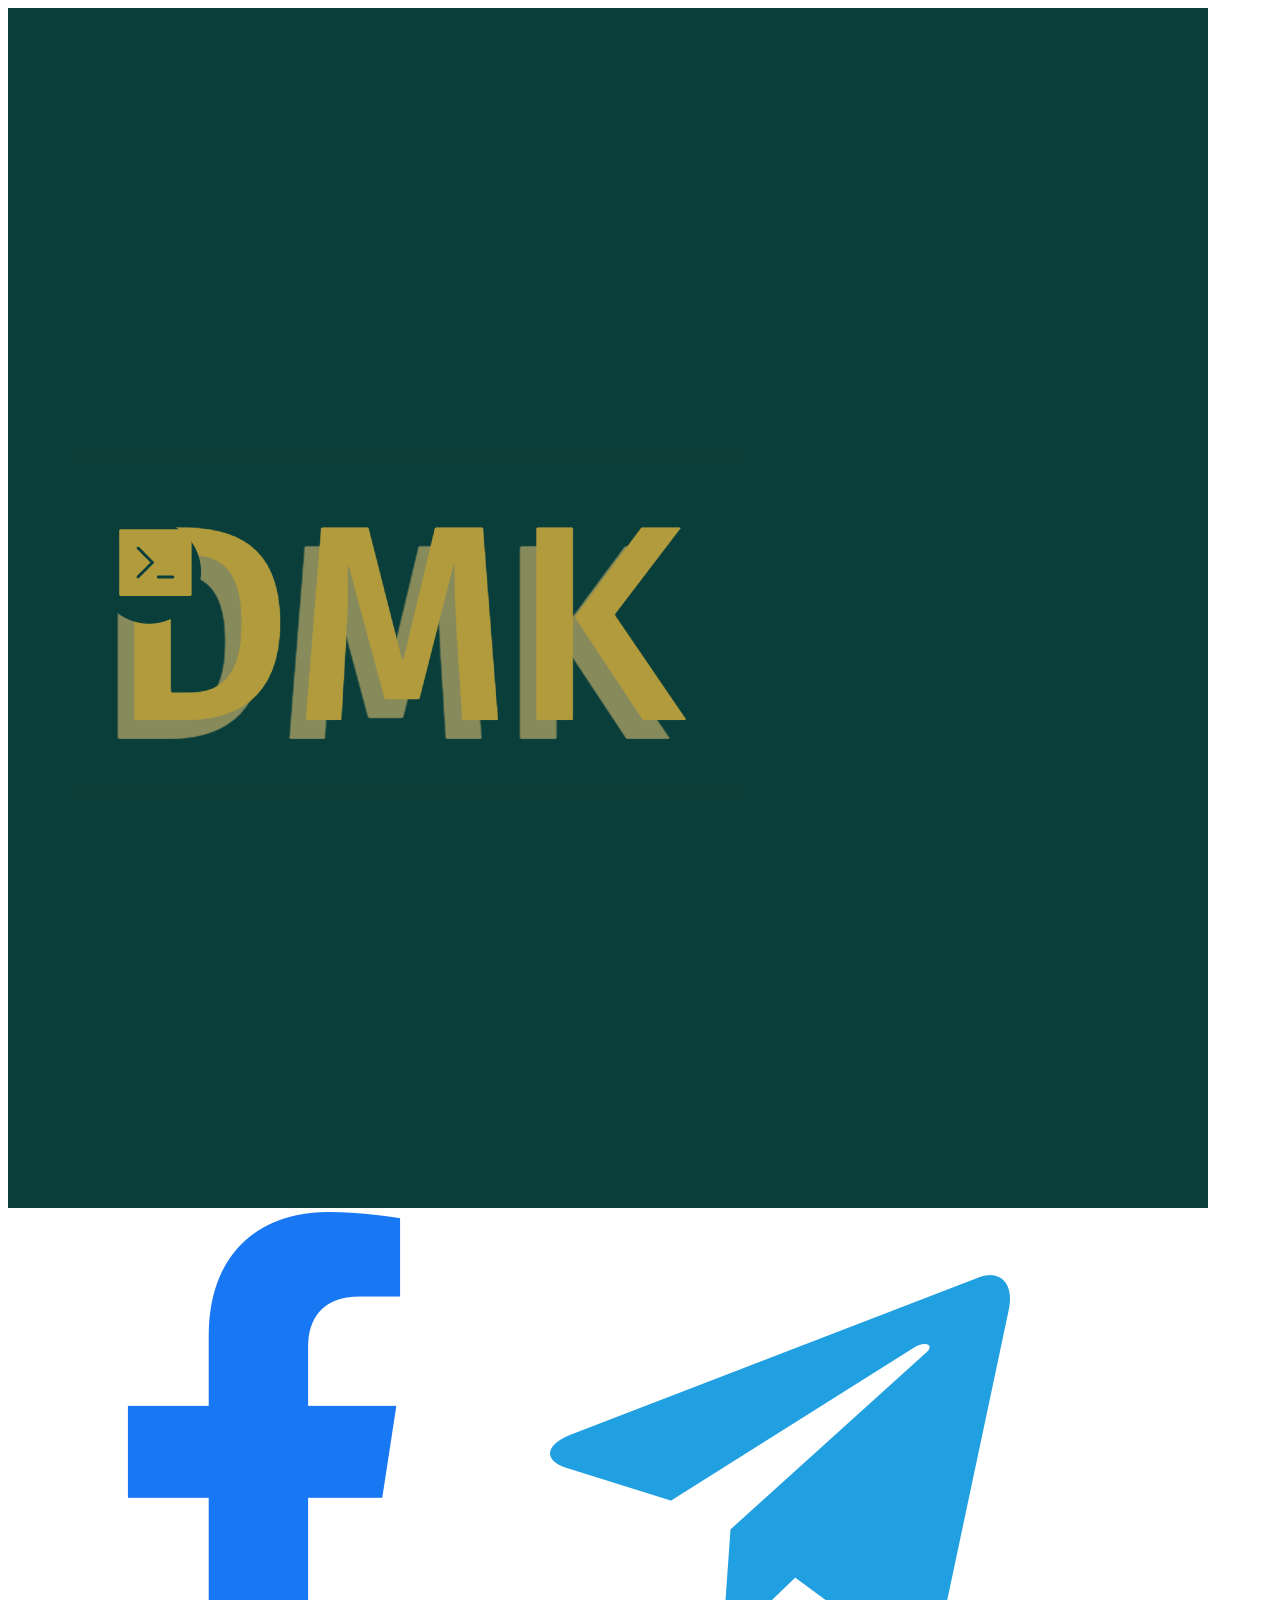
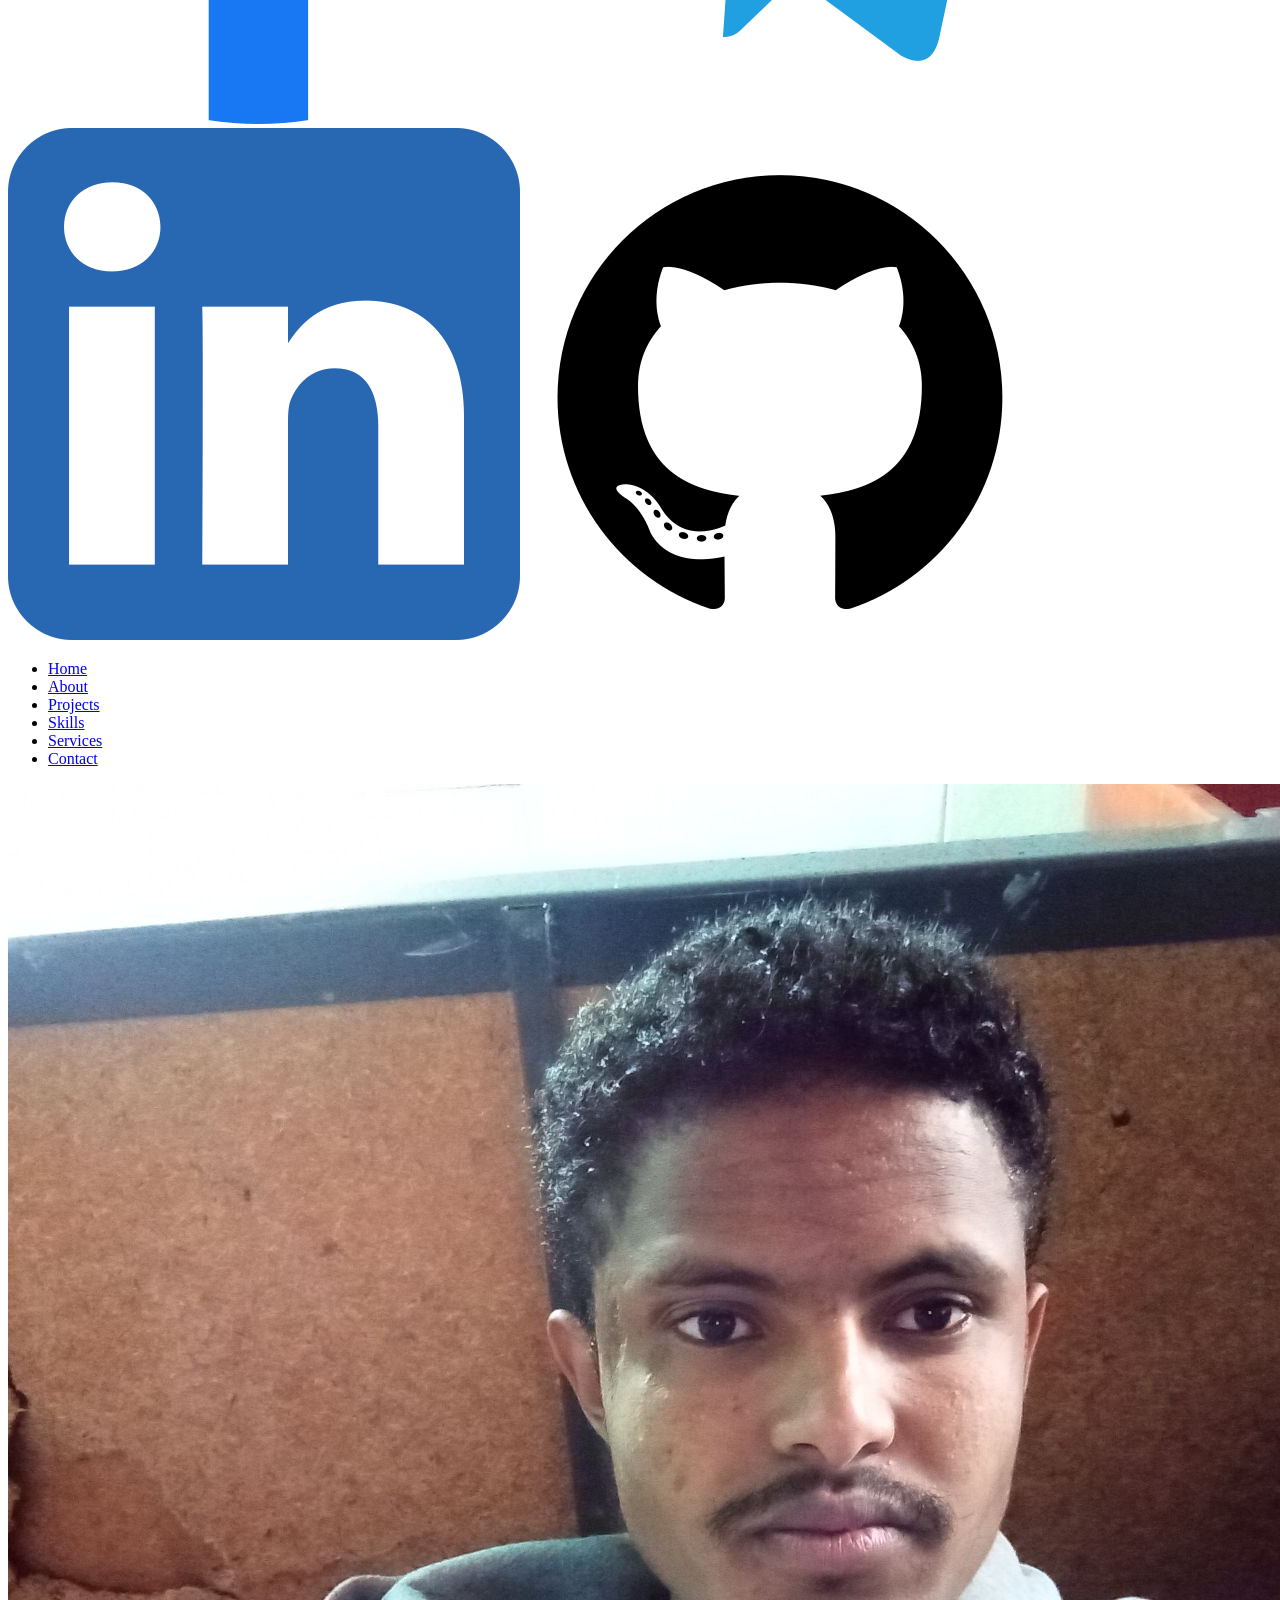
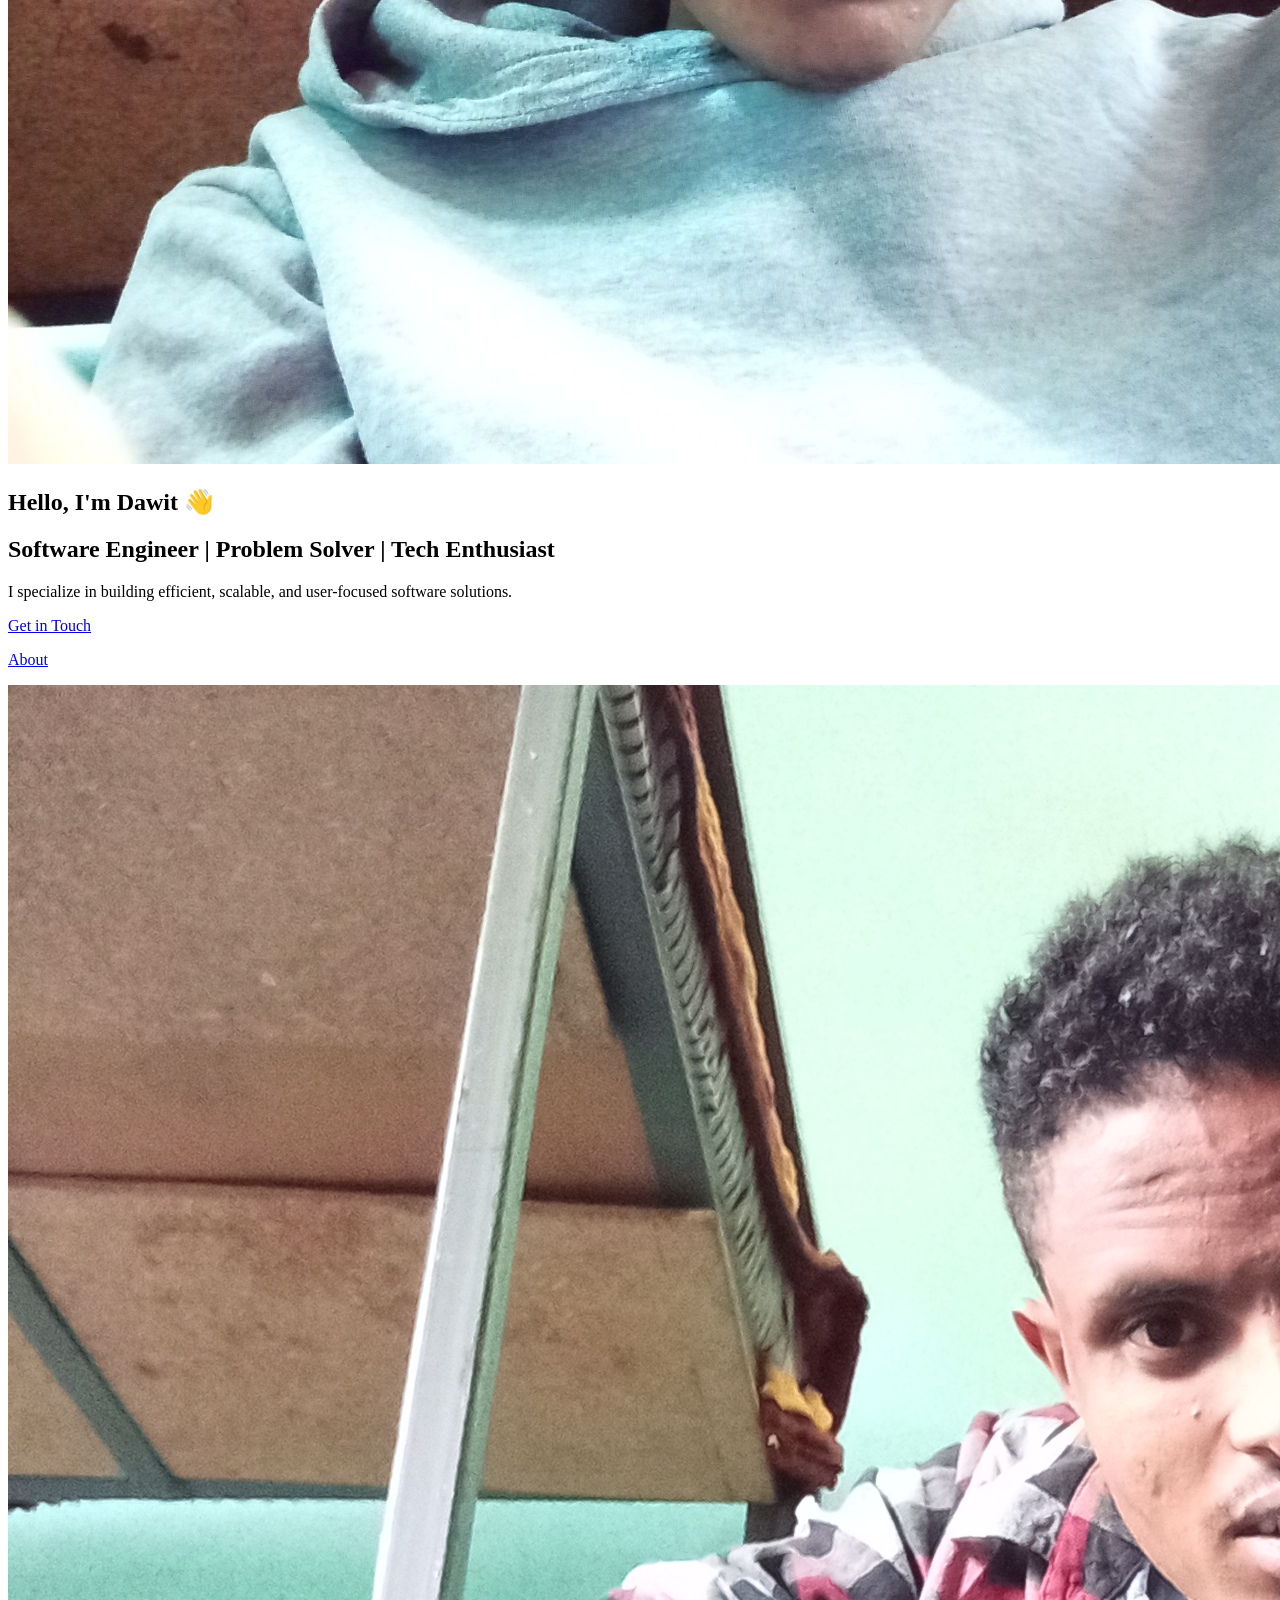
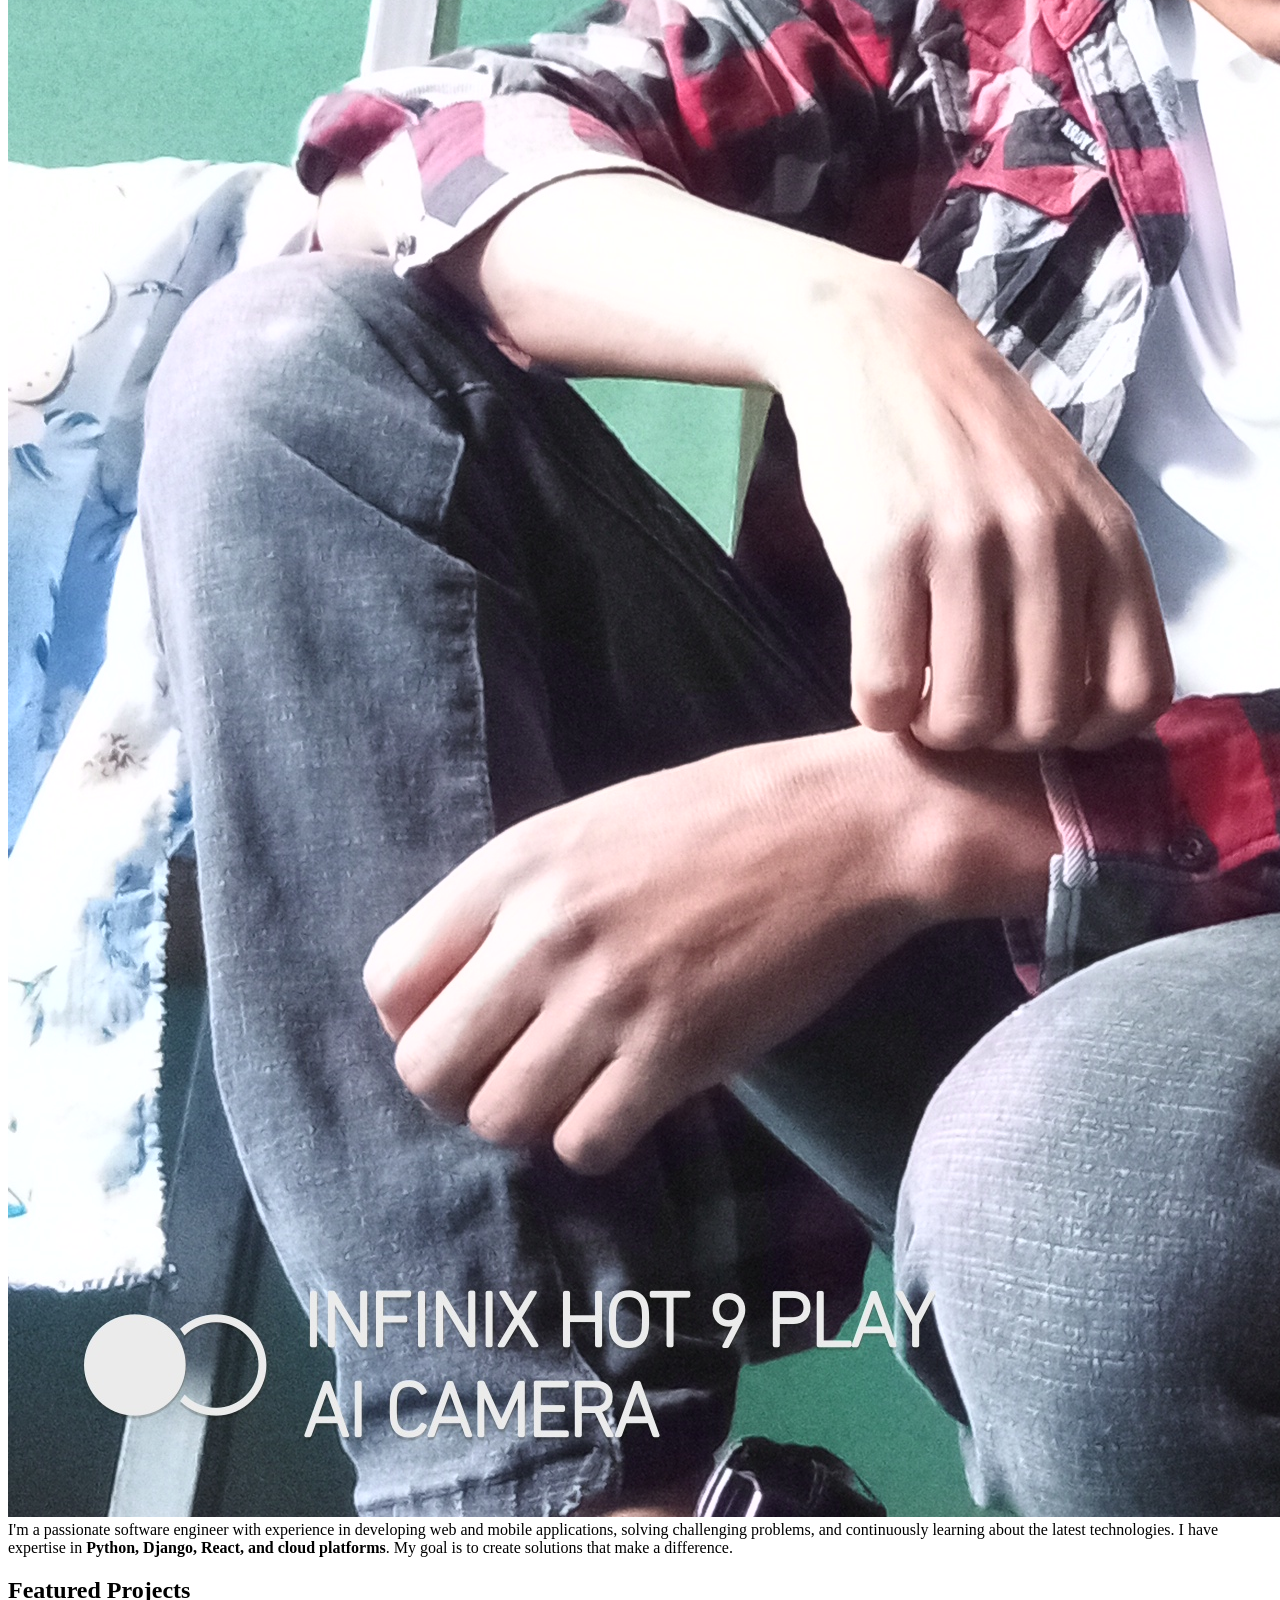
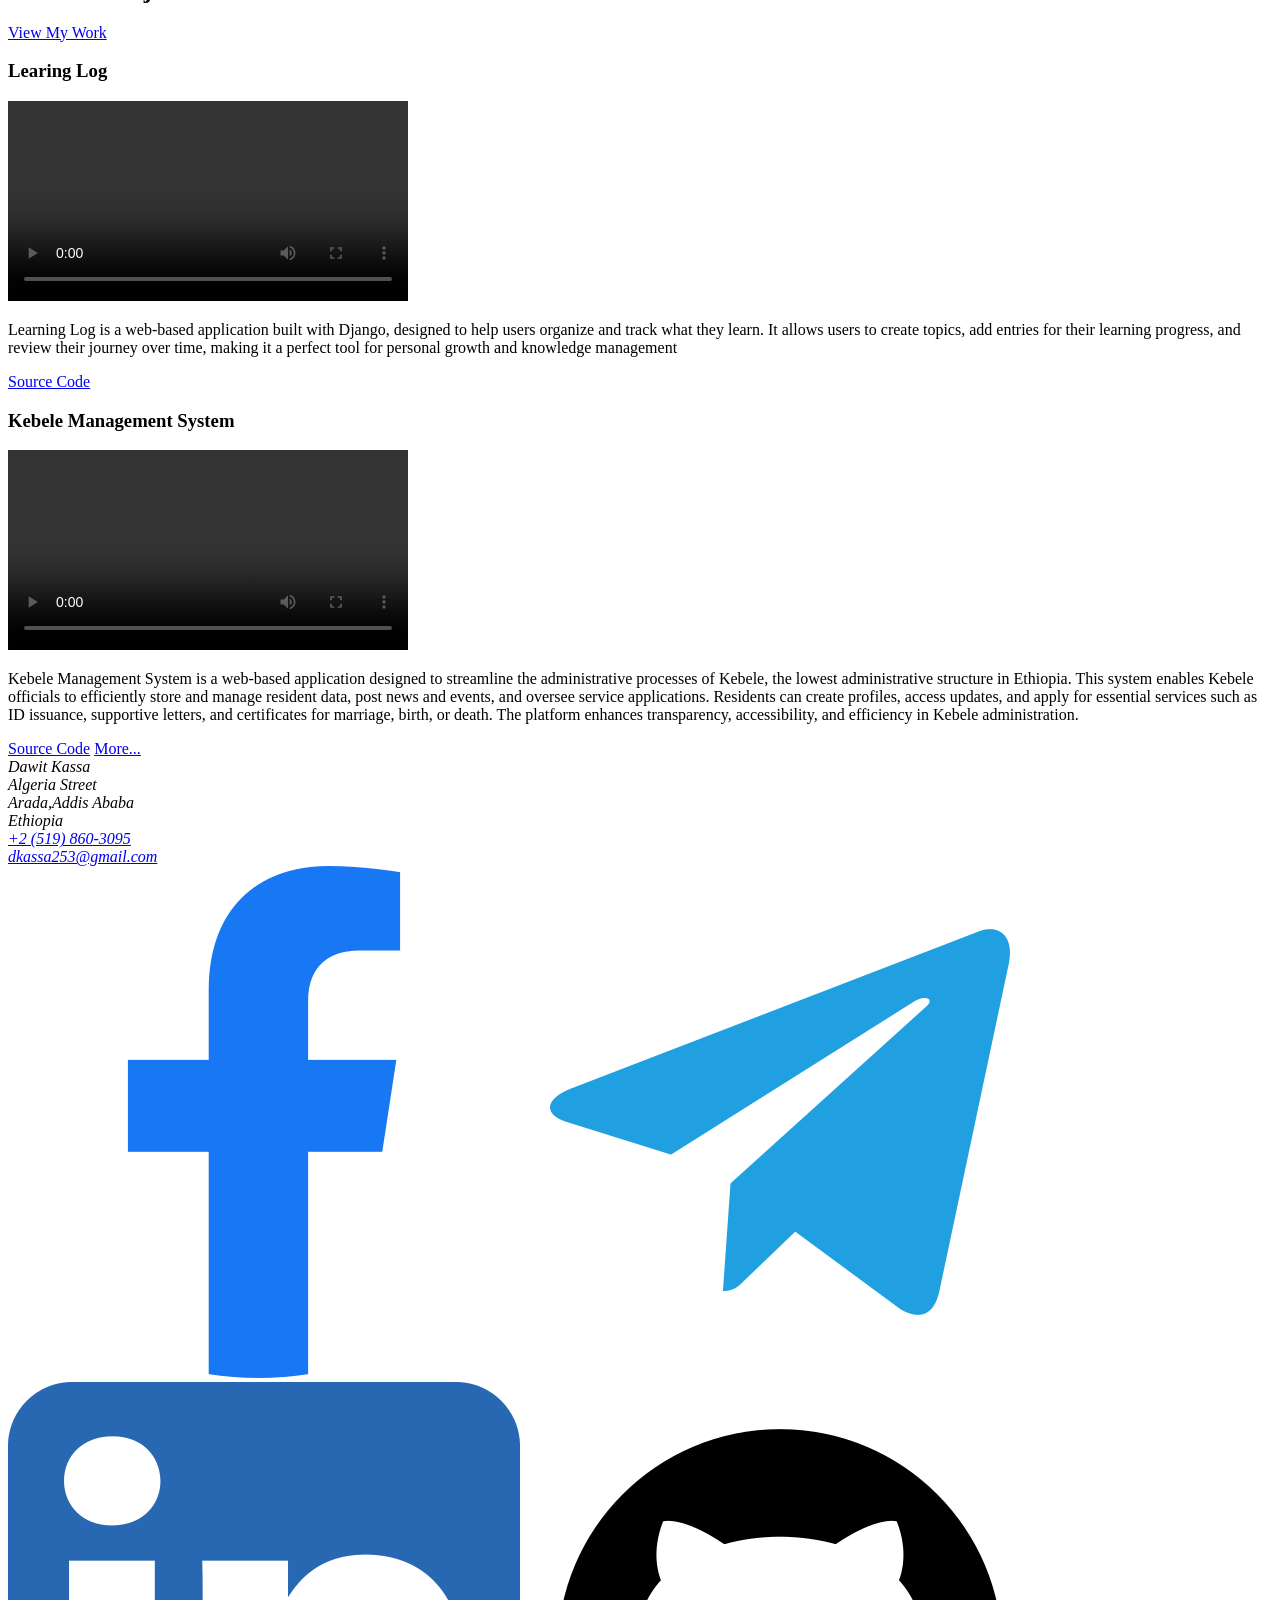
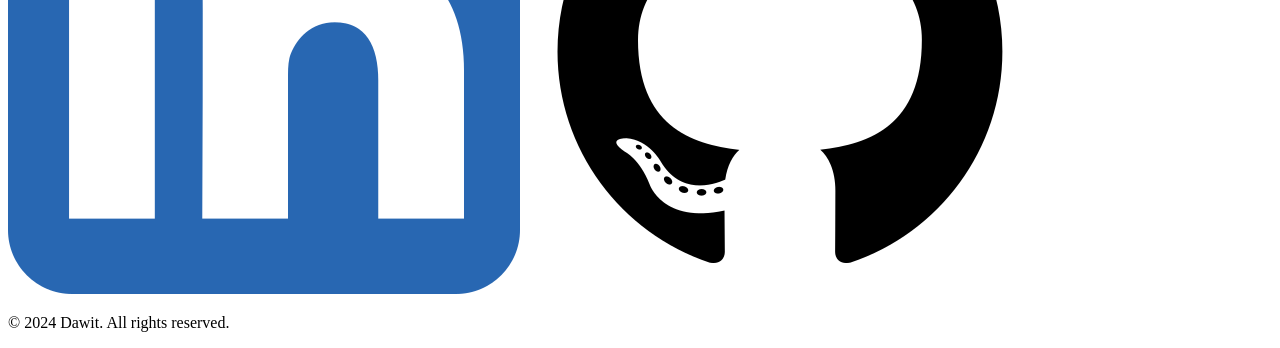
==== index.html @ a666d79c "updated final commit" ====
<!DOCTYPE html>
<html lang="en">
<head>
    <meta charset="UTF-8">
    <meta name="viewport" content="width=device-width, initial-scale=1.0">
    <title>Dawit's Personal Profile </title>
    <link rel="stylesheet" href="/UGR-3391-13-portfolio-profile-html-css-js/css/home.css">
    
</head>
<body>
    <div><img src="images/logo.png" alt="logo"></div>
    <div>
        <a href="https://www.facebook.com/dawit.mekonnenkassa?mibextid=ZbWKwL" target="_blank">
            <img src="images/facebook.png" alt="Facebook account"></i></a>
        <a href="https://www.telegram.com/t.me/Dawit_Kassa" target="_blank">
            <img src="images/telegram.png" alt="Telegram account" ></a>
        <a href="https://www.linkedin.com/in/dawit-kassa-5a2507244?">
            <img src="images/linkedin.png" alt="linkedin account" ></a>
        <a href="https://www.github.com/deve1070" target="_blank">
            <img src="images/github.png" alt="visit github account"></a>
    </div>
    <header>
        <nav>
            <ul>
                <li><a href="index.html">Home</a></li>
                <li><a href="/UGR-3391-13-portfolio-profile-html-css-js/project/about.html">About</a></li>
                <li><a href="/UGR-3391-13-portfolio-profile-html-css-js/project/projects.html">Projects</a></li>
                <li><a href="/UGR-3391-13-portfolio-profile-html-css-js//project/skill.html">Skills</a></li>
                <li><a href="/UGR-3391-13-portfolio-profile-html-css-js/project/services.html">Services</a></li>
                <li><a href="/UGR-3391-13-portfolio-profile-html-css-js/project/contact.html">Contact</a></li>
            </ul>
        </nav>
    </header>
    <section>
        <img src="images/image1.jpg" alt="Personal photo">
        <p>
        <h1>Hello, I'm Dawit 👋</h1>
        <h2>Software Engineer | Problem Solver | Tech Enthusiast</h2>
        <p>I specialize in building efficient, scalable, and user-focused software solutions.</p>
            <a href="contact.html">Get in Touch</a>
        </p>
    </section>
    <a href="about.html">About</a>
    <section>
        <p>
            <img src="images/image2.jpg" alt="image" size>
            I'm a passionate software engineer with experience in developing web and mobile applications, 
            solving challenging problems, and continuously learning about the latest technologies. 
            I have expertise in <strong>Python, Django, React, and cloud platforms</strong>. My goal is to create 
            solutions that make a difference.
        </p>

    </section>
    <section>
        <h2>Featured Projects</h2>
        <a href="projects.html">View My Work</a>
        <div class="project">
            <h3>Learing Log</h3>
            <video controls width="400">
                <source src="images/demo2.mp4" type="video/mp4">
                your browser does not support the video tag.
            </video>
            <p>Learning Log is a web-based application built with Django, designed to help users organize
                 and track what they learn. It allows users to create topics, add entries for their 
                 learning progress, and review their journey over time, making it a perfect tool 
                 for personal growth and knowledge management
            </p>
             <a href="https://github.com/deve1070/learning_log" class="btn">Source Code</a>
        </div>
        <div class="project">
            <h3>Kebele Management System</h3>
            <video controls width="400">
                <source src="images/demo1.mp4" type="video/mp4">
            </video>
            <p>Kebele Management System is a web-based application designed to streamline the 
                administrative processes of Kebele, the lowest administrative structure in Ethiopia.
                 This system enables Kebele officials to efficiently store and manage resident data, 
                 post news and events, and oversee service applications. Residents can create profiles, 
                 access updates, and apply for essential services such as ID issuance, supportive letters,
                  and certificates for marriage, birth, or death. The platform enhances transparency, 
                  accessibility, and efficiency in Kebele administration.
                </p>
            <a href="https://github.com/deve1070/kebele_management_system" class="btn">Source Code</a>
            <a href="projects.html">More...</a>
        </div>
    </section>
</body>
<footer> 
    <address>
        Dawit Kassa<br>
        Algeria Street<br>
        Arada,Addis Ababa<br>
        Ethiopia<br>
        <a href="tel:+251986043095">+2 (519) 860-3095</a><br>
        <a href="mailto:dkassa253@gmail.com">dkassa253@gmail.com </a>
    </address>
    <div>
        <a href="https://www.facebook.com/dawit.mekonnenkassa?mibextid=ZbWKwL" target="_blank">
        <img src="images/facebook.png" alt="Facebook account" ></i></a>
        <a href="https://www.telegram.com/t.me/Dawit_Kassa" target="_blank">
        <img src="images/telegram.png" alt="Telegram account" ></a>
        <a href="https://www.linkedin.com/in/dawit-kassa-5a2507244?">
        <img src="images/linkedin.png" alt="linkedin account" ></a>
        <a href="https://www.github.com/deve1070" target="_blank">
        <img src="images/github.png" alt="visit github account"></a>
    </div>
    <p>&copy; 2024 Dawit. All rights reserved.</p>
</footer>
<script src="/UGR-3391-13-portfolio-profile-html-css-js/js/home.js"></script>
</html>
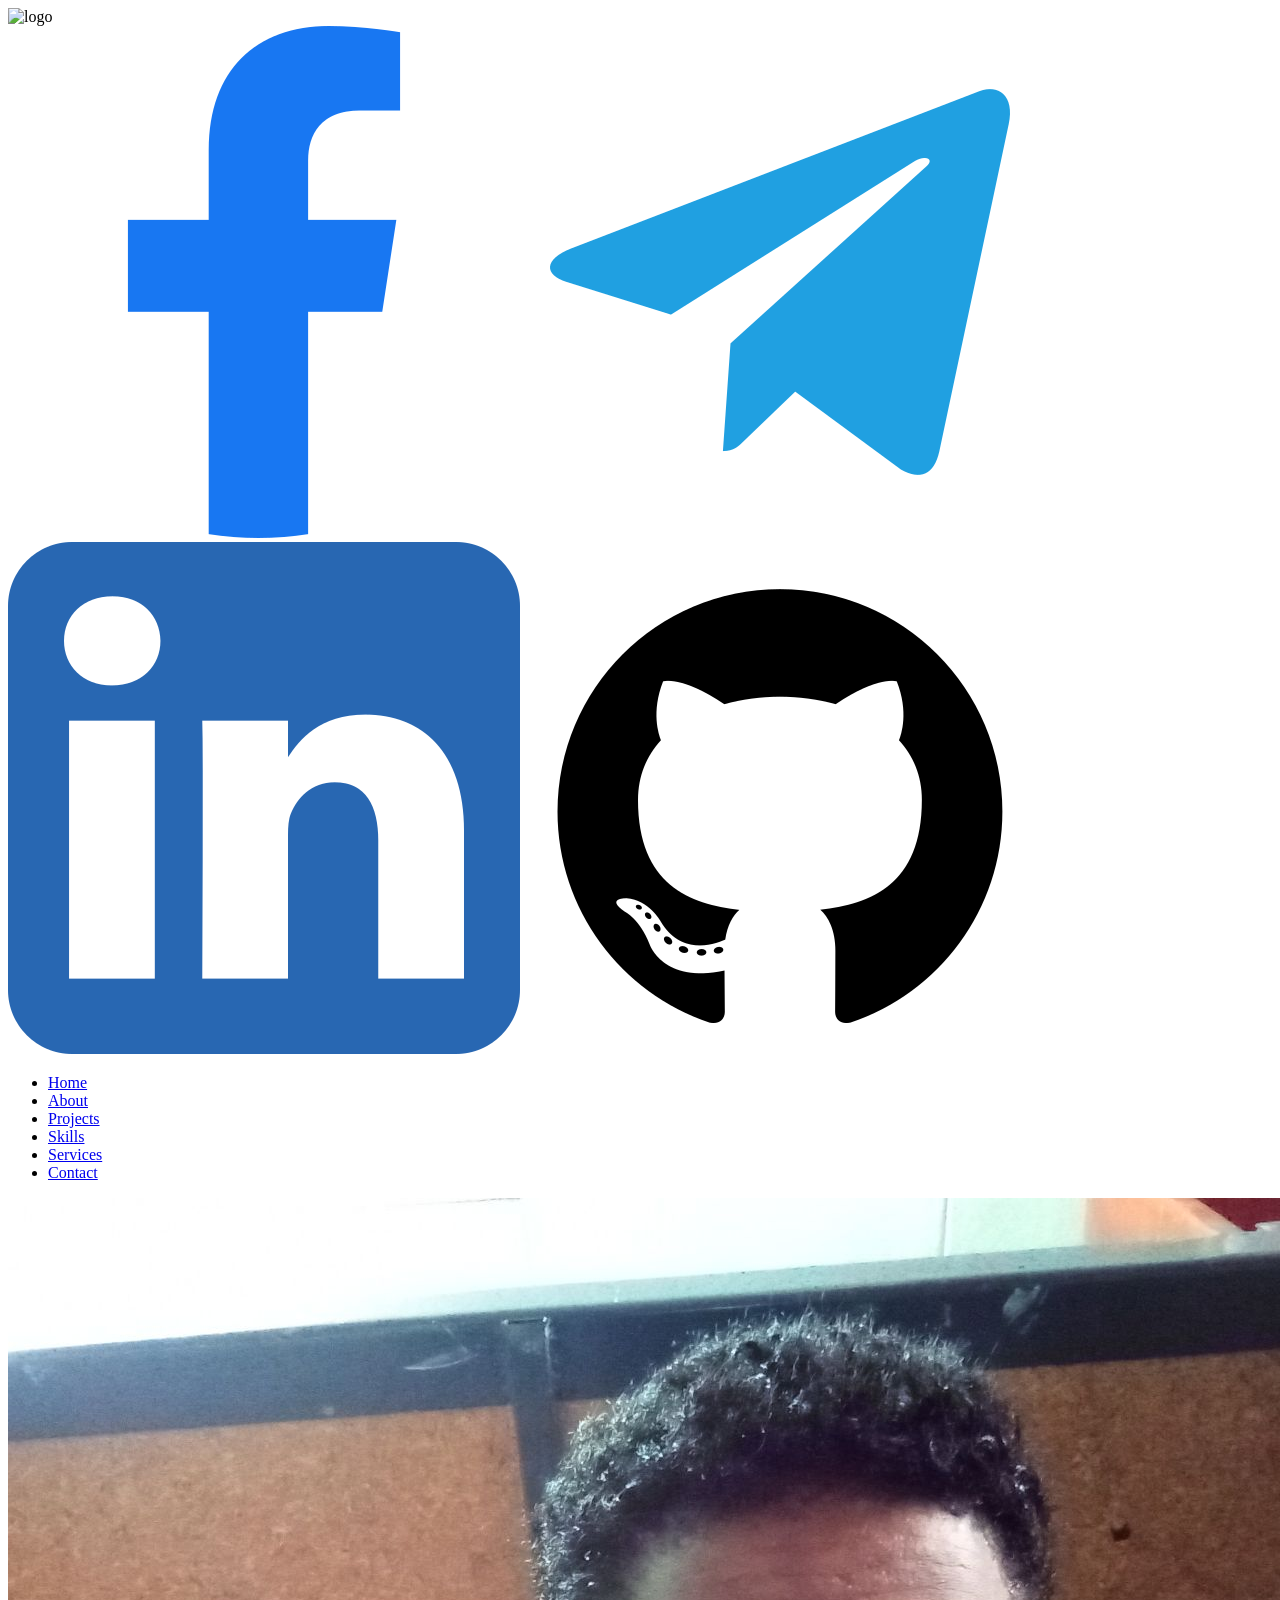
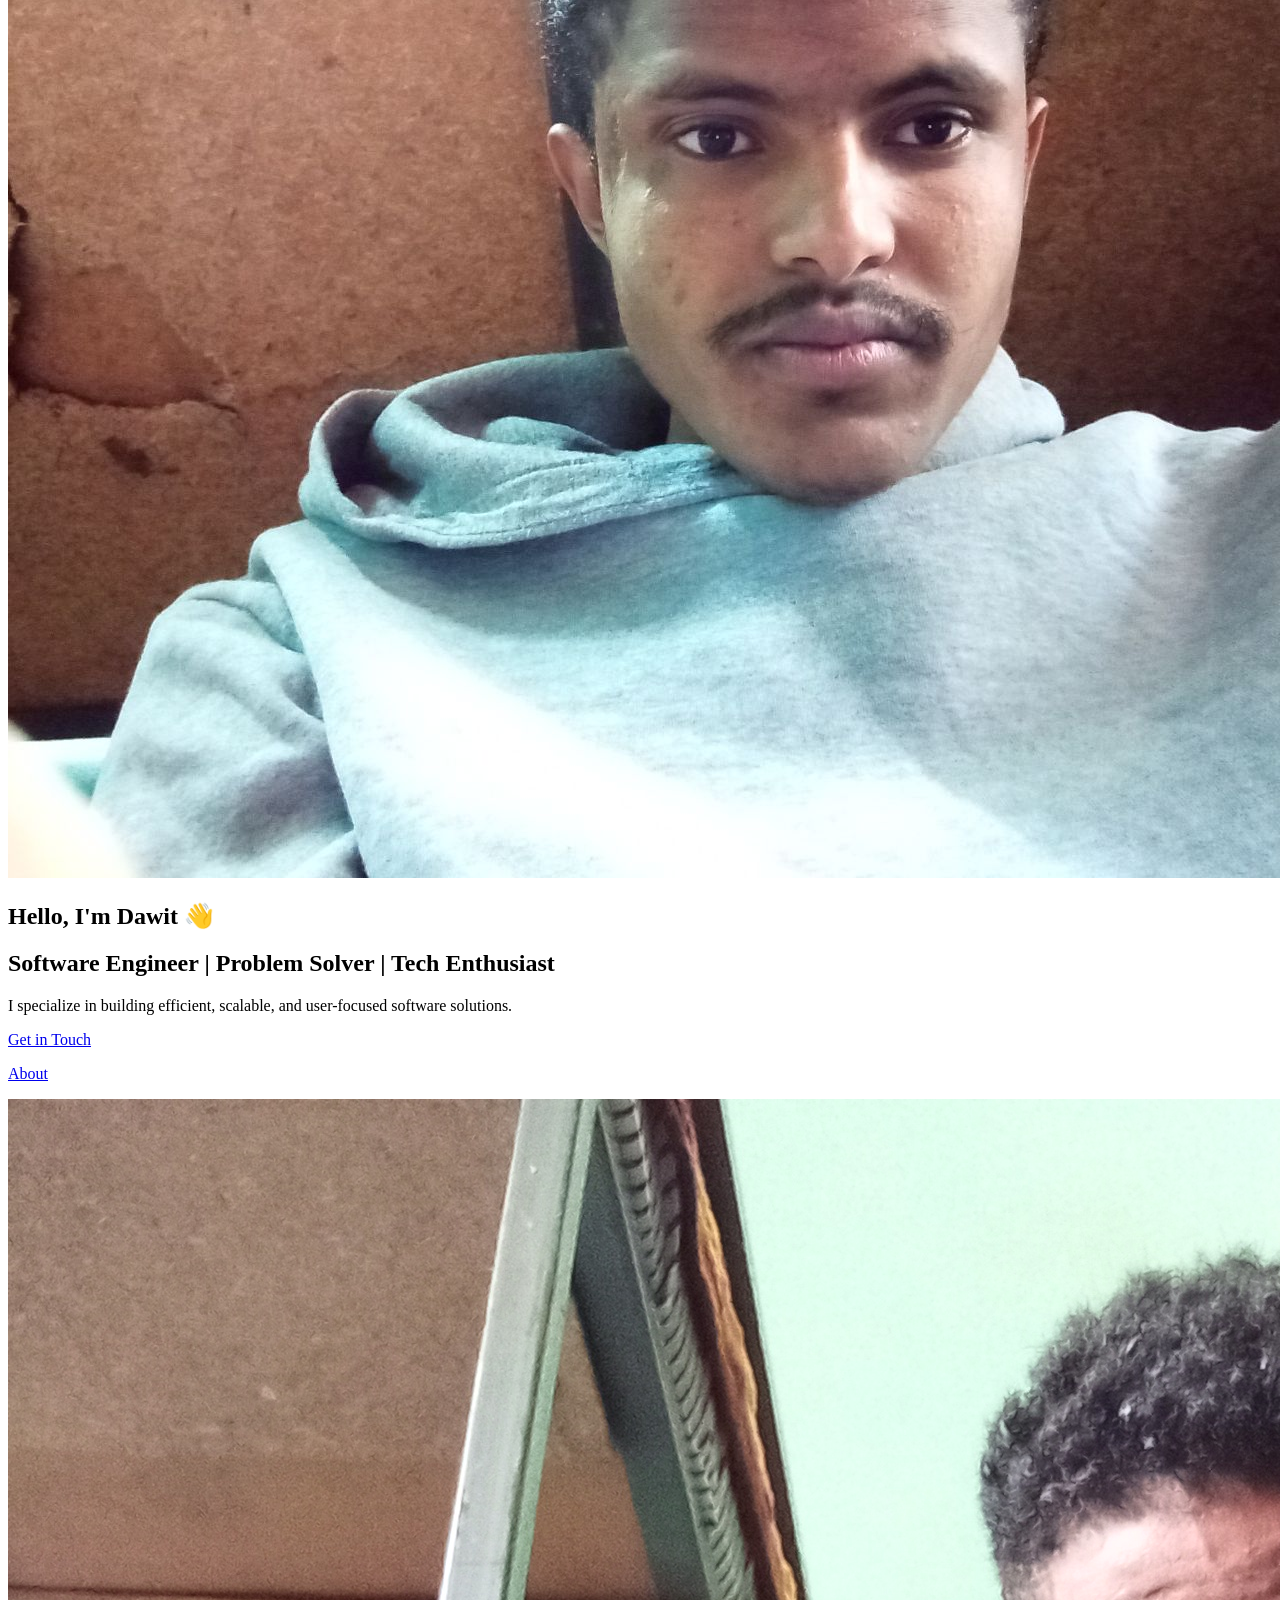
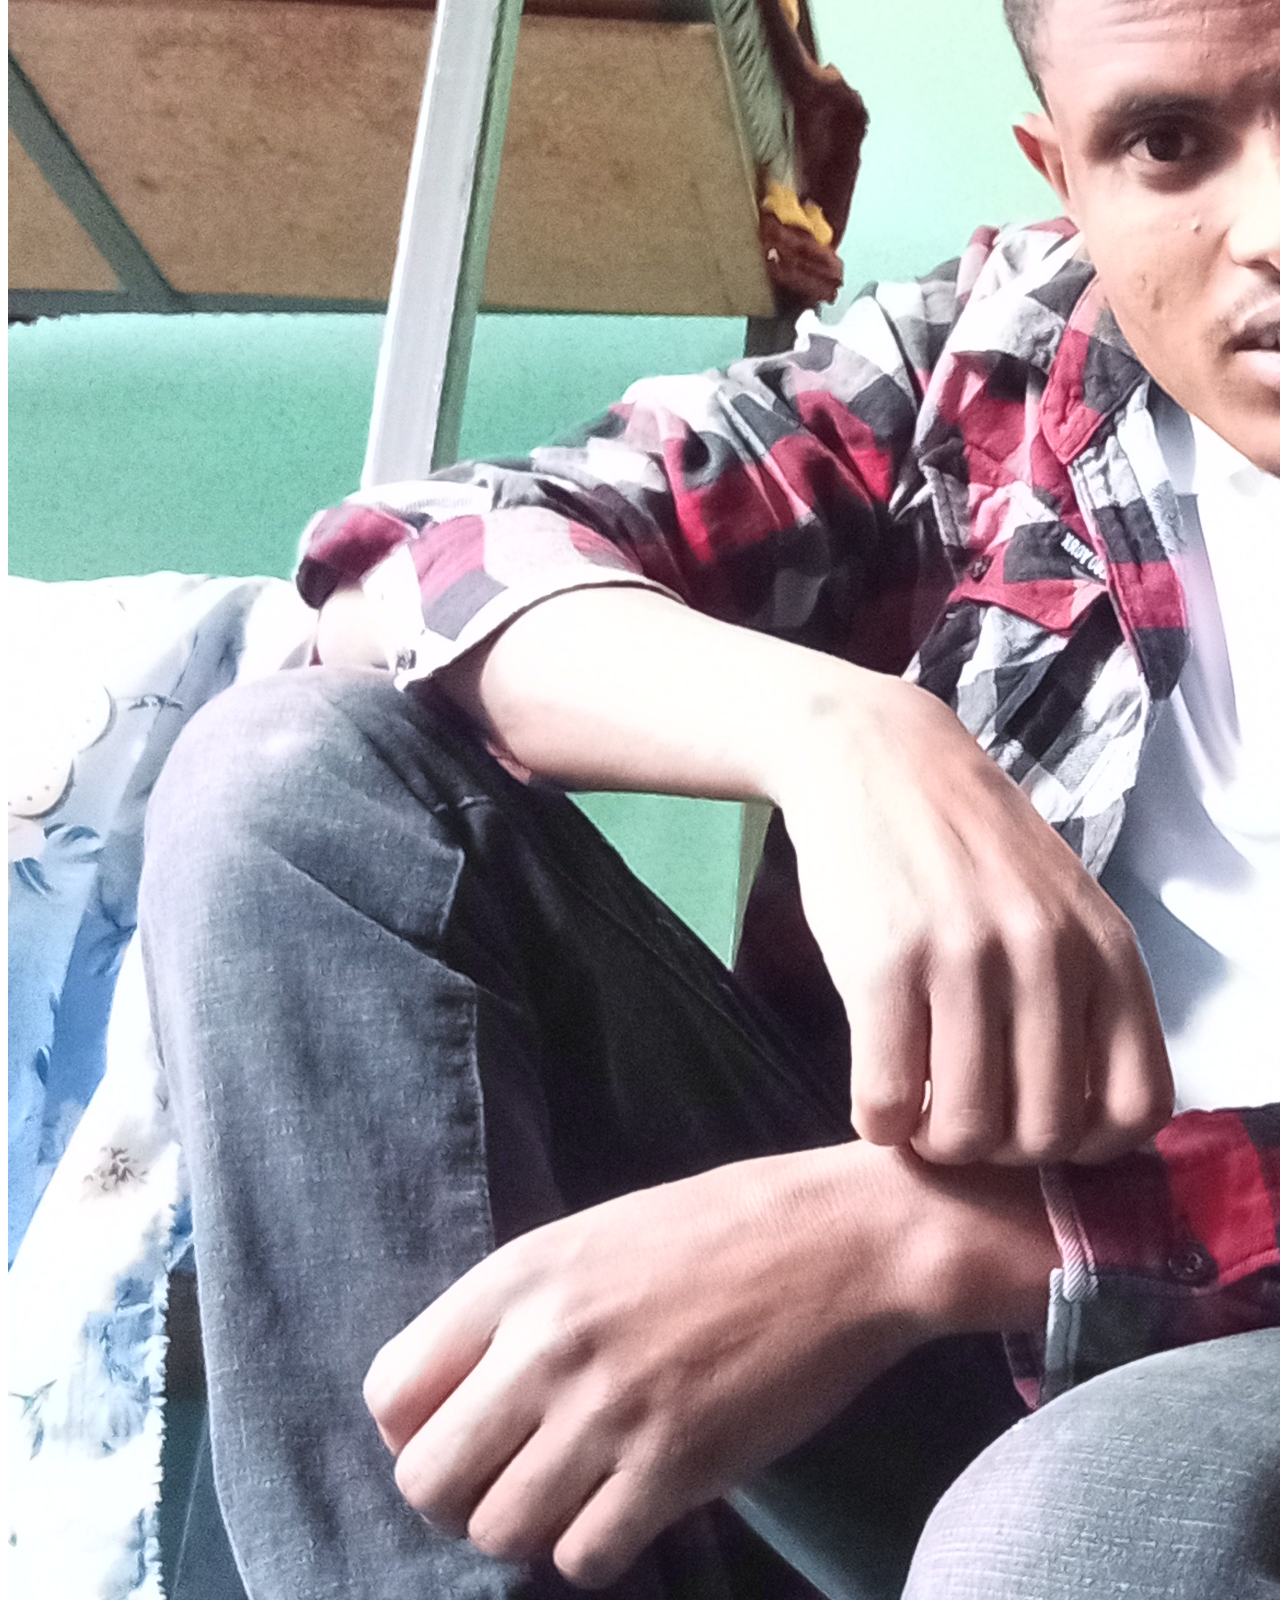
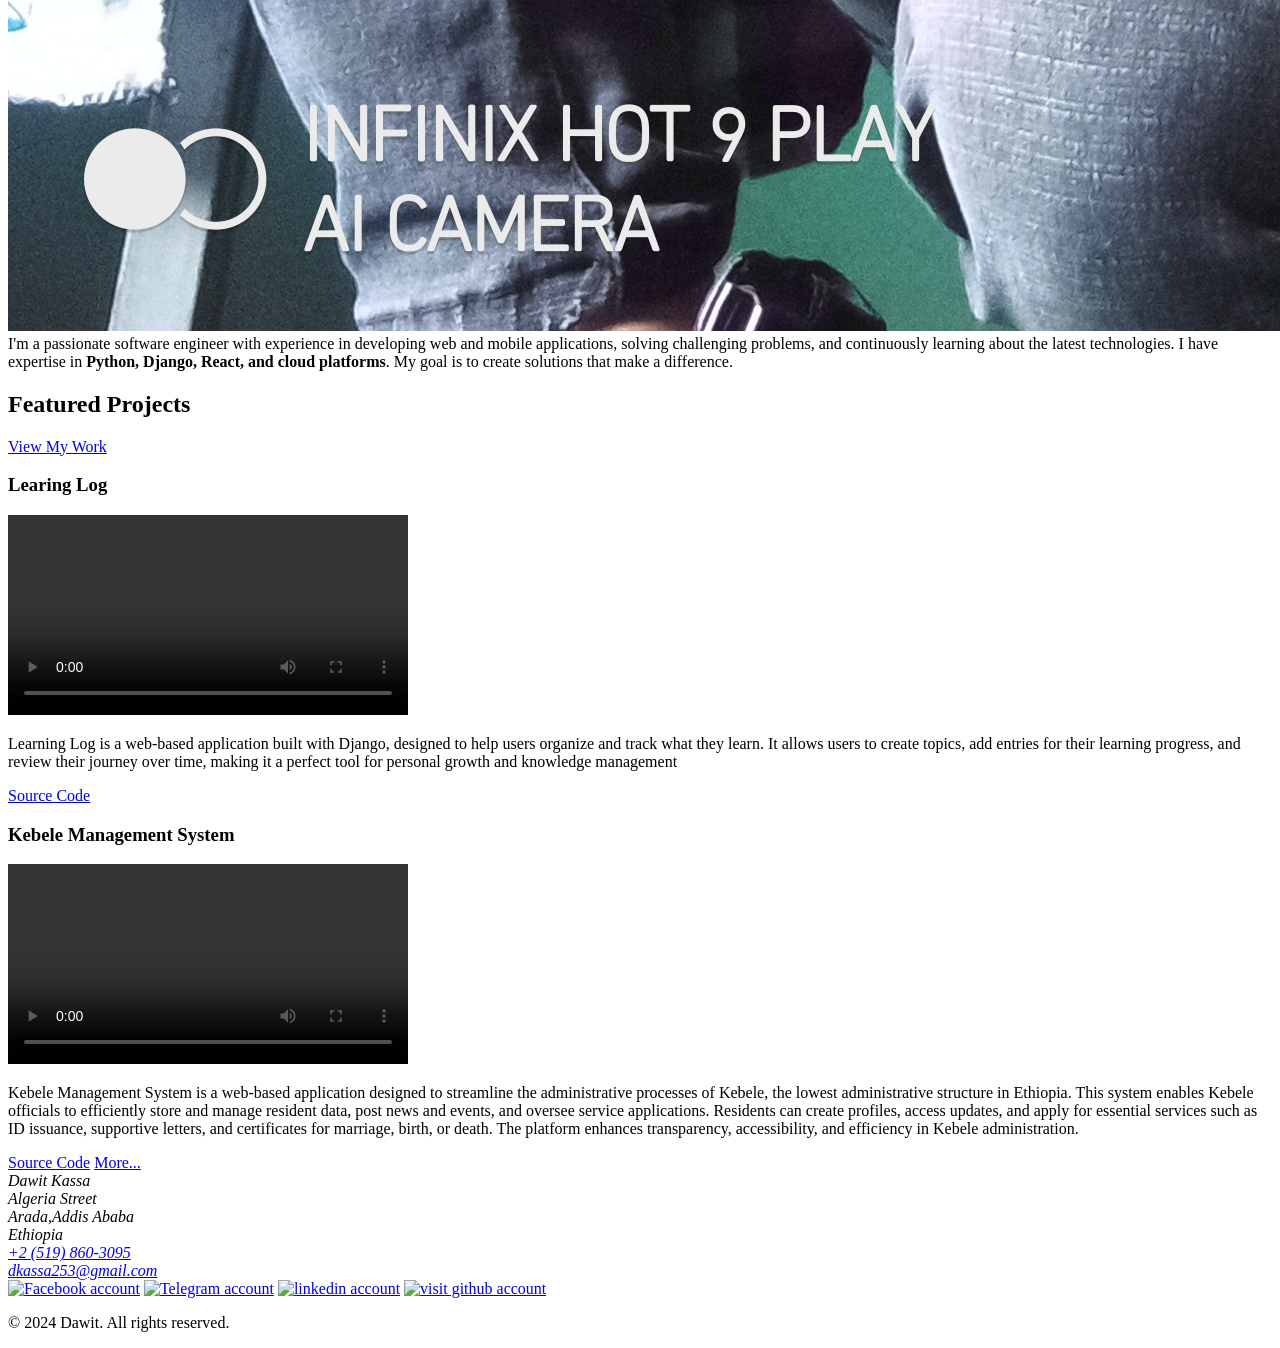
==== commit 5aa1106d: "add the css and js for the home page" ====
--- a/index.html
+++ b/index.html
@@ -8,24 +8,22 @@
     
 </head>
 <body>
-    <div><img src="images/logo.png" alt="logo"></div>
-    <div>
-        <a href="https://www.facebook.com/dawit.mekonnenkassa?mibextid=ZbWKwL" target="_blank">
-            <img src="images/facebook.png" alt="Facebook account"></i></a>
-        <a href="https://www.telegram.com/t.me/Dawit_Kassa" target="_blank">
-            <img src="images/telegram.png" alt="Telegram account" ></a>
-        <a href="https://www.linkedin.com/in/dawit-kassa-5a2507244?">
-            <img src="images/linkedin.png" alt="linkedin account" ></a>
-        <a href="https://www.github.com/deve1070" target="_blank">
-            <img src="images/github.png" alt="visit github account"></a>
-    </div>
+    <div class= "top-container">
+        <div class="top">
+    <div id="logo"><img src="/UGR-3391-13-portfolio-profile-html-css-js/images/logo.png" alt="logo"></div>
+    <div class="social-media">
+        <a href="https://www.facebook.com/dawit.mekonnenkassa?mibextid=ZbWKwL" target="_blank"><img src="./assets/icons/facebook.png" alt="Facebook account" ></i></a>
+        <a href="https://www.telegram.com/t.me/Dawit_Kassa" target="_blank"><img src="./assets/icons/telegram.png" alt="Telegram account" ></a>
+        <a href="https://www.linkedin.com/in/dawit-kassa-5a2507244?"><img src="./assets/icons/linkedin.png" alt="linkedin account" ></a>
+        <a href="https://www.github.com/deve1070" target="_blank"><img src="./assets/icons/github.png" alt="visit github account"></a>
+        </div>
     <header>
         <nav>
             <ul>
                 <li><a href="index.html">Home</a></li>
                 <li><a href="/UGR-3391-13-portfolio-profile-html-css-js/project/about.html">About</a></li>
                 <li><a href="/UGR-3391-13-portfolio-profile-html-css-js/project/projects.html">Projects</a></li>
-                <li><a href="/UGR-3391-13-portfolio-profile-html-css-js//project/skill.html">Skills</a></li>
+                <li><a href="/UGR-3391-13-portfolio-profile-html-css-js/project/skill.html">Skills</a></li>
                 <li><a href="/UGR-3391-13-portfolio-profile-html-css-js/project/services.html">Services</a></li>
                 <li><a href="/UGR-3391-13-portfolio-profile-html-css-js/project/contact.html">Contact</a></li>
             </ul>
@@ -37,10 +35,10 @@
         <h1>Hello, I'm Dawit 👋</h1>
         <h2>Software Engineer | Problem Solver | Tech Enthusiast</h2>
         <p>I specialize in building efficient, scalable, and user-focused software solutions.</p>
-            <a href="contact.html">Get in Touch</a>
+            <a href="/UGR-3391-13-portfolio-profile-html-css-js/project/contact.html">Get in Touch</a>
         </p>
     </section>
-    <a href="about.html">About</a>
+    <a href="/UGR-3391-13-portfolio-profile-html-css-js/project/about.html">About</a>
     <section>
         <p>
             <img src="images/image2.jpg" alt="image" size>
@@ -53,7 +51,7 @@
     </section>
     <section>
         <h2>Featured Projects</h2>
-        <a href="projects.html">View My Work</a>
+        <a href="proje">View My Work</a>
         <div class="project">
             <h3>Learing Log</h3>
             <video controls width="400">
@@ -96,15 +94,15 @@
     </address>
     <div>
         <a href="https://www.facebook.com/dawit.mekonnenkassa?mibextid=ZbWKwL" target="_blank">
-        <img src="images/facebook.png" alt="Facebook account" ></i></a>
+        <img src="/UGR-3391-13-portfolio-profile-html-css-js/assets/icons/facebook.png" alt="Facebook account" ></i></a>
         <a href="https://www.telegram.com/t.me/Dawit_Kassa" target="_blank">
-        <img src="images/telegram.png" alt="Telegram account" ></a>
+        <img src="/UGR-3391-13-portfolio-profile-html-css-js/assets/icons/telegram.png" alt="Telegram account" ></a>
         <a href="https://www.linkedin.com/in/dawit-kassa-5a2507244?">
-        <img src="images/linkedin.png" alt="linkedin account" ></a>
+        <img src="/UGR-3391-13-portfolio-profile-html-css-js/assets/icons/linkedin.png" alt="linkedin account" ></a>
         <a href="https://www.github.com/deve1070" target="_blank">
-        <img src="images/github.png" alt="visit github account"></a>
+        <img src="/UGR-3391-13-portfolio-profile-html-css-js/assets/icons/github.png" alt="visit github account"></a>
     </div>
     <p>&copy; 2024 Dawit. All rights reserved.</p>
 </footer>
-<script src="/UGR-3391-13-portfolio-profile-html-css-js/js/home.js"></script>
+<script src="./js/home.js"></script>
 </html>
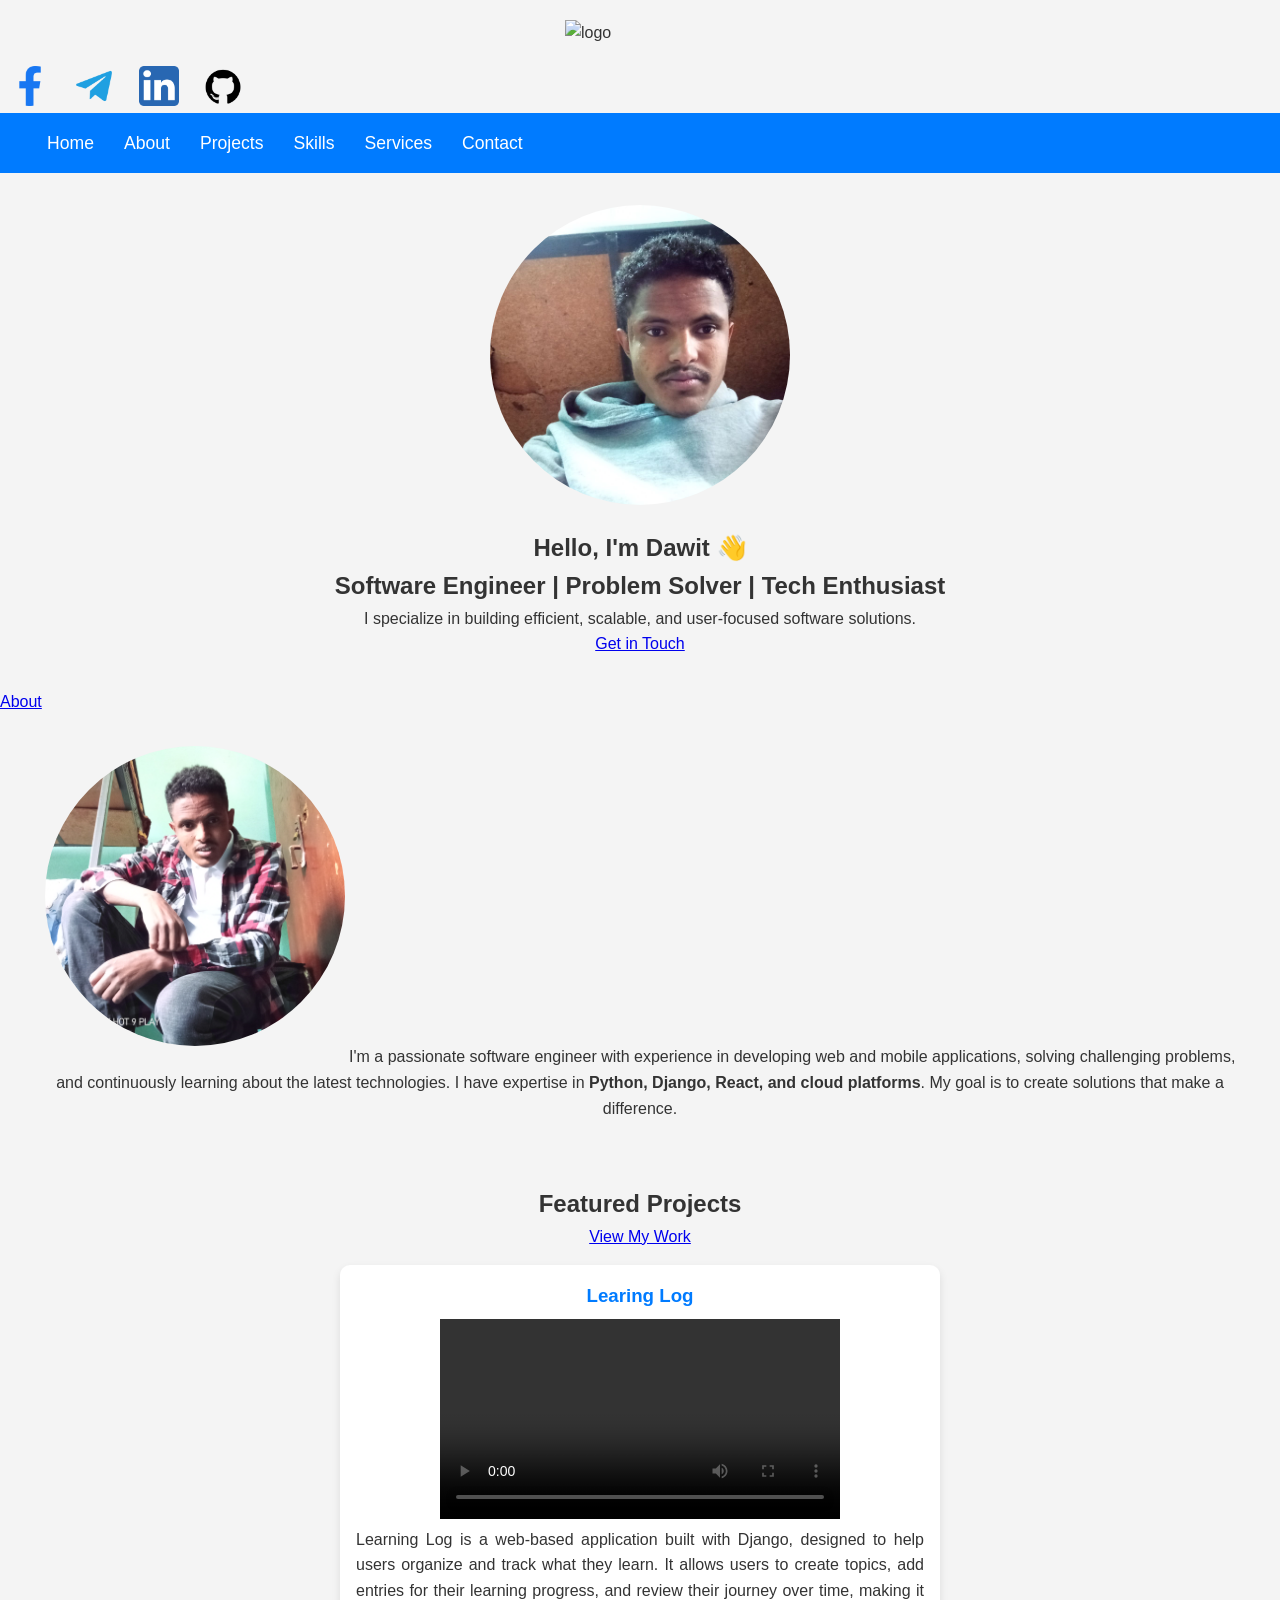
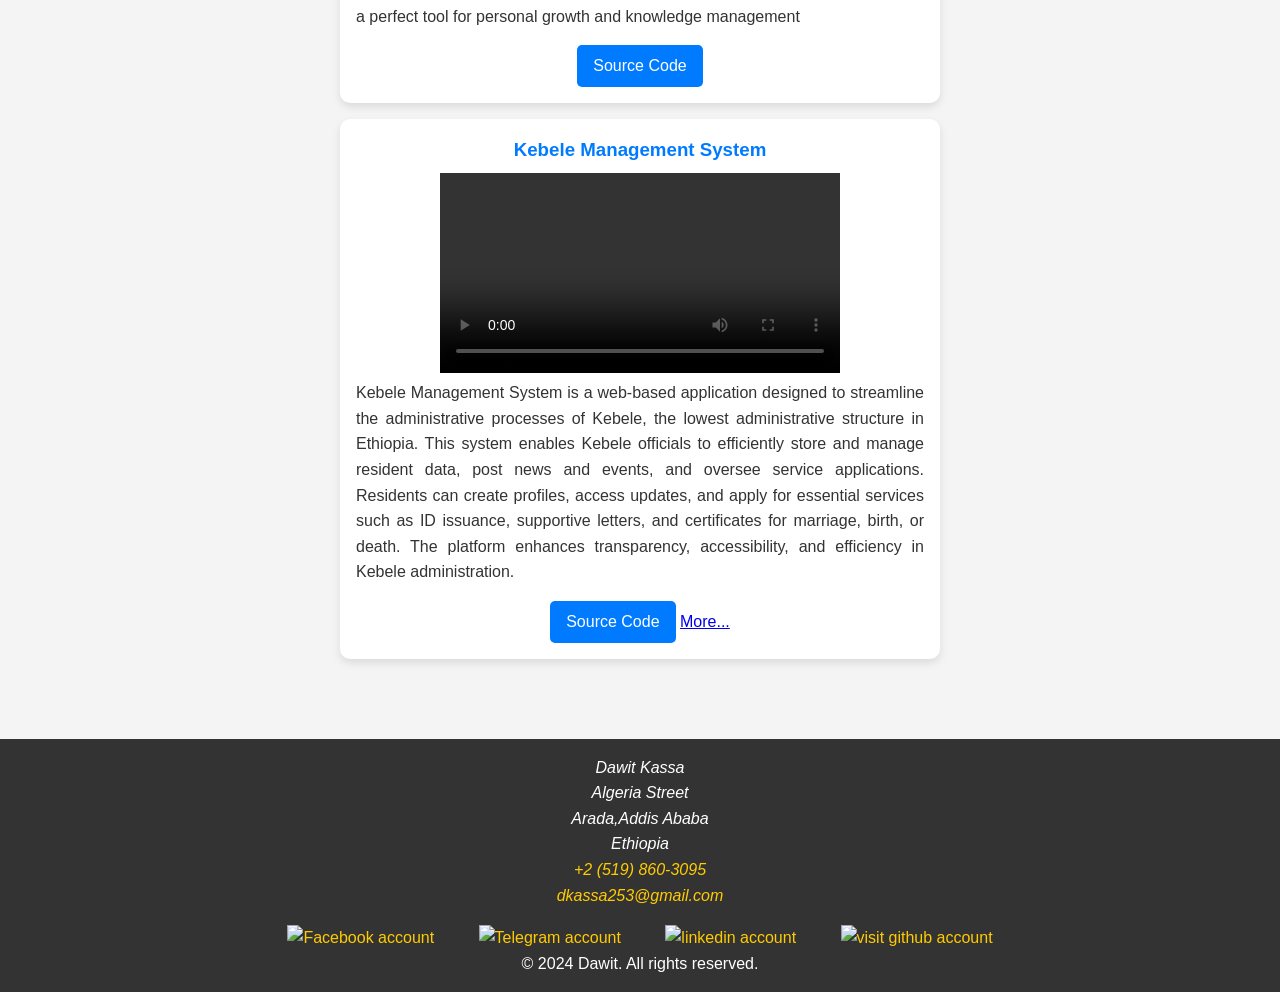
==== commit f5c1bdcf: "Update index.html" ====
--- a/index.html
+++ b/index.html
@@ -4,7 +4,7 @@
     <meta charset="UTF-8">
     <meta name="viewport" content="width=device-width, initial-scale=1.0">
     <title>Dawit's Personal Profile </title>
-    <link rel="stylesheet" href="/UGR-3391-13-portfolio-profile-html-css-js/css/home.css">
+    <link rel="stylesheet" href="./css/home.css">
     
 </head>
 <body>
@@ -105,4 +105,4 @@
     <p>&copy; 2024 Dawit. All rights reserved.</p>
 </footer>
 <script src="./js/home.js"></script>
-</html>+</html>
--- a/css/home.css
+++ b/css/home.css
@@ -0,0 +1,192 @@
+/* home.css */
+* {
+    margin: 0;
+    padding: 0;
+    box-sizing: border-box;
+    font-family: Arial, sans-serif;
+}
+
+body {
+    line-height: 1.6;
+    background-color: #f4f4f4;
+    color: #333;
+}
+
+header {
+    background-color: #007bff;
+    color: white;
+    padding: 1rem 0;
+    display: flex;
+    justify-content: space-between;
+    align-items: center;
+    padding: 1rem 2rem;
+}
+
+div > img {
+    display: block;
+    margin: 20px auto;
+    max-width: 150px;
+    height: auto;
+}
+
+div > a img {
+    height: 40px;
+    width: 40px;
+    margin: 0 10px;
+    transition: transform 0.3s ease;
+}
+
+div > a img:hover {
+    transform: scale(1.2);
+}
+
+nav ul {
+    display: flex;
+    justify-content: center;
+    list-style: none;
+}
+
+nav ul li {
+    margin: 0 15px;
+}
+
+nav ul li a {
+    color: white;
+    text-decoration: none;
+    font-size: 1.1rem;
+    transition: color 0.3s ease;
+}
+
+nav ul li a:hover {
+    color: #ffcc00;
+}
+
+section {
+    padding: 2rem;
+    text-align: center;
+}
+
+section img {
+    width: 100%;
+    max-width: 300px;
+    height: auto;
+    border-radius: 50%;
+    margin-bottom: 1rem;
+}
+
+.project {
+    background: white;
+    margin: 1rem auto;
+    padding: 1rem;
+    border-radius: 10px;
+    box-shadow: 0 4px 8px rgba(0, 0, 0, 0.1);
+    max-width: 600px;
+}
+
+.project h3 {
+    margin-bottom: 0.5rem;
+    color: #007bff;
+}
+
+.project p {
+    margin-bottom: 1rem;
+    text-align: justify;
+}
+
+.btn {
+    display: inline-block;
+    padding: 0.5rem 1rem;
+    background-color: #007bff;
+    color: white;
+    border-radius: 5px;
+    text-decoration: none;
+    transition: background-color 0.3s ease;
+}
+
+.btn:hover {
+    background-color: #0056b3;
+}
+
+footer {
+    background-color: #333;
+    color: white;
+    text-align: center;
+    padding: 1rem 0;
+    margin-top: 2rem;
+}
+
+footer address {
+    margin-bottom: 1rem;
+}
+
+footer a {
+    color: #ffcc00;
+    text-decoration: none;
+    margin: 0 10px;
+}
+
+footer a:hover {
+    text-decoration: underline;
+}
+
+header div img, footer img {
+    width: 24px;  /* Adjusted header social media icon size */
+    height: 24px;
+    margin: 0 5px;
+    vertical-align: middle;
+}
+
+/* Responsive Design */
+@media (max-width: 768px) {
+    nav ul {
+        flex-direction: column;
+    }
+
+    nav ul li {
+        margin: 10px 0;
+    }
+
+    section img {
+        max-width: 200px;
+    }
+
+    .project {
+        padding: 1rem;
+    }
+
+    .project video {
+        width: 100%;
+    }
+
+    header div img, footer img {
+        width: 20px;  /* Adjusted size for tablets */
+        height: 20px;
+    }
+
+    header img.logo {
+        width: 40px;  /* Adjusted logo size for tablets */
+    }
+}
+
+@media (max-width: 480px) {
+    nav ul li a {
+        font-size: 1rem;
+    }
+
+    .btn {
+        font-size: 0.9rem;
+        padding: 0.4rem 0.8rem;
+    }
+
+    header div img, footer img {
+        width: 18px;  /* Adjusted size for mobile */
+        height: 18px;
+    }
+
+    header img.logo {
+        width: 35px;  /* Adjusted logo size for mobile */
+    }
+}
+
+
+
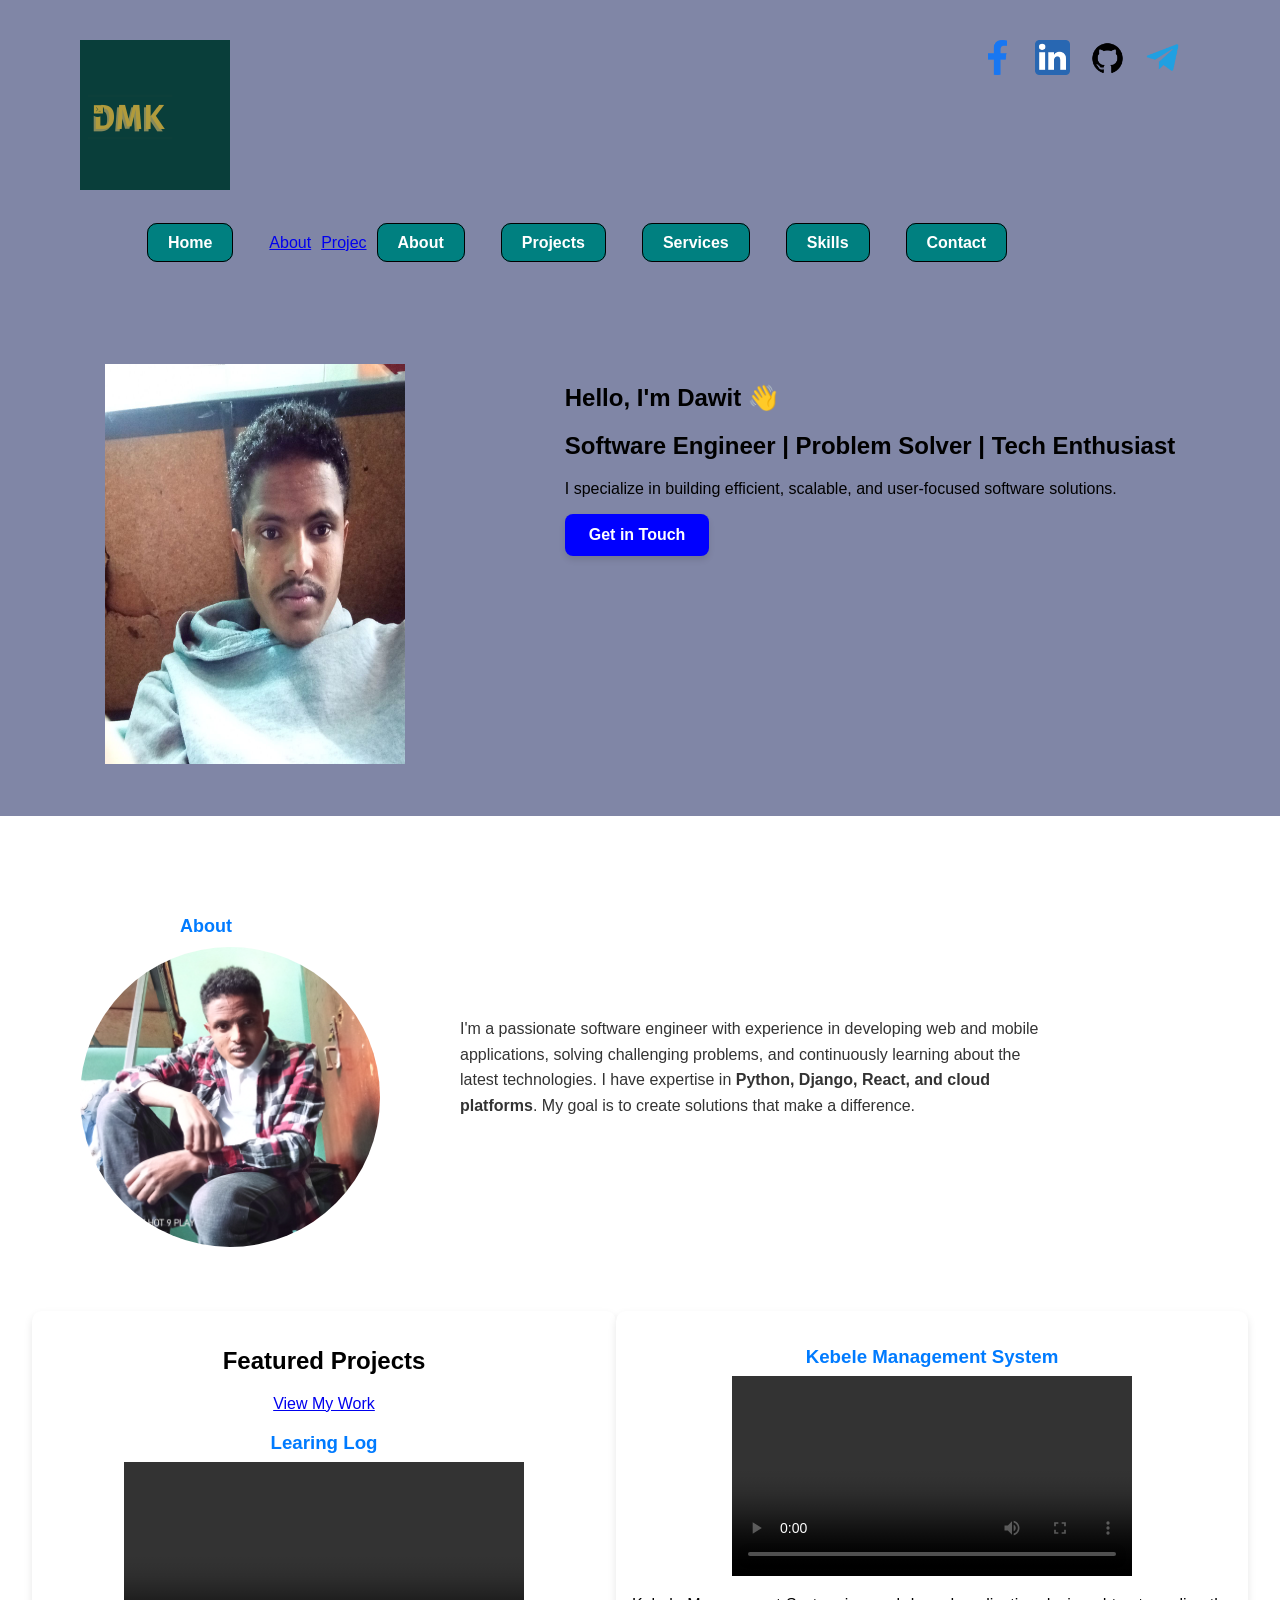
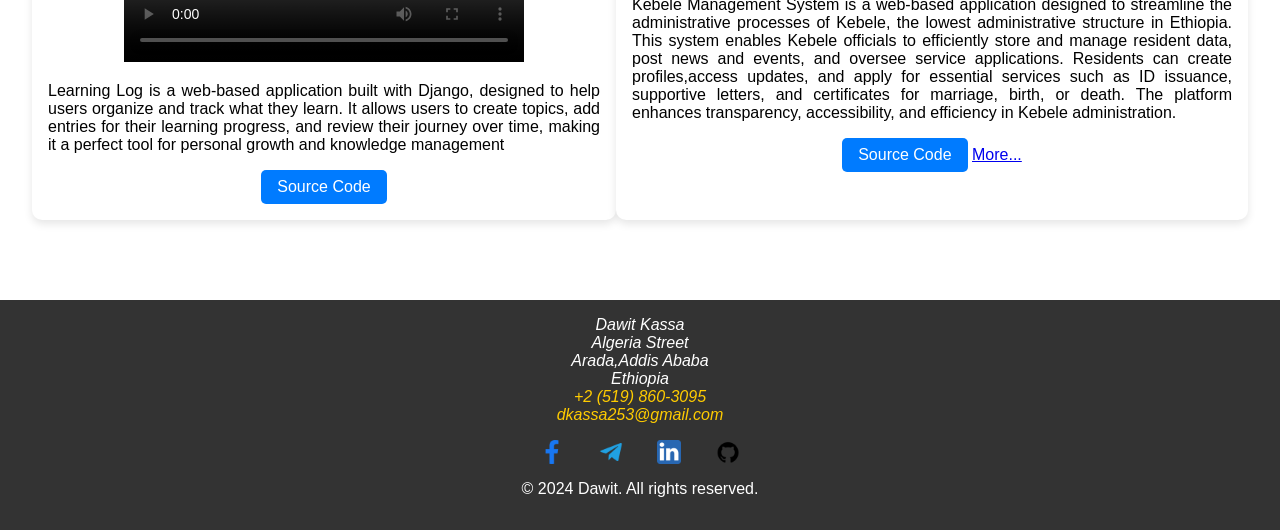
==== commit 5e1b5823: "update the index page" ====
--- a/index.html
+++ b/index.html
@@ -8,51 +8,72 @@
     
 </head>
 <body>
-    <div class= "top-container">
+    <div class="top-container">
         <div class="top">
-    <div id="logo"><img src="/UGR-3391-13-portfolio-profile-html-css-js/images/logo.png" alt="logo"></div>
+    <div class="logo"><img src="./images/logo.png" alt="logo" ></div>
     <div class="social-media">
-        <a href="https://www.facebook.com/dawit.mekonnenkassa?mibextid=ZbWKwL" target="_blank"><img src="./assets/icons/facebook.png" alt="Facebook account" ></i></a>
-        <a href="https://www.telegram.com/t.me/Dawit_Kassa" target="_blank"><img src="./assets/icons/telegram.png" alt="Telegram account" ></a>
+        <a href="https://www.facebook.com/dawit.mekonnenkassa?mibextid=ZbWKwL" target="_blank"><img src="./assets/icons/facebook.png" alt="Facebook account" border: 10px solid></i></a>
         <a href="https://www.linkedin.com/in/dawit-kassa-5a2507244?"><img src="./assets/icons/linkedin.png" alt="linkedin account" ></a>
-        <a href="https://www.github.com/deve1070" target="_blank"><img src="./assets/icons/github.png" alt="visit github account"></a>
-        </div>
-    <header>
+        <a href="https://www.github.com/deve1070" target="_blank"><img src="./assets/icons/github.png" alt="visit github account" ></a>
+        <a href="https://www.telegram.com/t.me/Dawit_Kassa" target="_blank"><img src="./assets/icons/telegram.png" alt="Telegram account"></a>
+</div>
+   </div>
+   <header>
         <nav>
             <ul>
                 <li><a href="index.html">Home</a></li>
-                <li><a href="/UGR-3391-13-portfolio-profile-html-css-js/project/about.html">About</a></li>
-                <li><a href="/UGR-3391-13-portfolio-profile-html-css-js/project/projects.html">Projects</a></li>
-                <li><a href="/UGR-3391-13-portfolio-profile-html-css-js/project/skill.html">Skills</a></li>
-                <li><a href="/UGR-3391-13-portfolio-profile-html-css-js/project/services.html">Services</a></li>
-                <li><a href="/UGR-3391-13-portfolio-profile-html-css-js/project/contact.html">Contact</a></li>
+                <a href="/UGR-3391-13-portfolio-profile-html-css-js/project/about.html">About</a>
+                <a href="/UGR-3391-13-portfolio-profile-html-css-js/project/projects.html">Projec</a>  
+  
+
+                <li><a href="./project/about.html" >About</a></li>                 
+                <li><a href="./project/projects.html">Projects</a></li>
+                <li><a href="./project/services.html">Services</a></li>
+                <li><a href="./project/skill.html">Skills</a></li>
+                <li><a href="./project/contact.html">Contact</a></li>
             </ul>
         </nav>
     </header>
-    <section>
-        <img src="images/image1.jpg" alt="Personal photo">
-        <p>
+
+    <section class="intro">
+        <div>
+        <img src="images/image1.jpg" alt="Personal photo" class="image1">
+    </div>
+    <div class="intro-text">
+      
         <h1>Hello, I'm Dawit 👋</h1>
         <h2>Software Engineer | Problem Solver | Tech Enthusiast</h2>
         <p>I specialize in building efficient, scalable, and user-focused software solutions.</p>
-            <a href="/UGR-3391-13-portfolio-profile-html-css-js/project/contact.html">Get in Touch</a>
+            <a href="./project/contact.html " class="button">Get in Touch  </a>
         </p>
+    </div>
+   
     </section>
-    <a href="/UGR-3391-13-portfolio-profile-html-css-js/project/about.html">About</a>
-    <section>
+</div>
+<div class="display-flex">
+<div class="body1">
+    <a href="/UGR-3391-13-portfolio-profile-html-css-js/project/about.html" class="about">About</a>  
+    <img src="images/image2.jpg" alt="image" class="image2">
+</div>
+
+  
+       
+    <div class="body1">
         <p>
-            <img src="images/image2.jpg" alt="image" size>
+            
             I'm a passionate software engineer with experience in developing web and mobile applications, 
             solving challenging problems, and continuously learning about the latest technologies. 
             I have expertise in <strong>Python, Django, React, and cloud platforms</strong>. My goal is to create 
             solutions that make a difference.
         </p>
-
-    </section>
-    <section>
-        <h2>Featured Projects</h2>
+    </div>
+   
+</div>
+    <section class="services">
+        
+        <div class="project">
+            <h2>Featured Projects</h2>
         <a href="proje">View My Work</a>
-        <div class="project">
             <h3>Learing Log</h3>
             <video controls width="400">
                 <source src="images/demo2.mp4" type="video/mp4">
@@ -73,36 +94,35 @@
             <p>Kebele Management System is a web-based application designed to streamline the 
                 administrative processes of Kebele, the lowest administrative structure in Ethiopia.
                  This system enables Kebele officials to efficiently store and manage resident data, 
-                 post news and events, and oversee service applications. Residents can create profiles, 
-                 access updates, and apply for essential services such as ID issuance, supportive letters,
-                  and certificates for marriage, birth, or death. The platform enhances transparency, 
-                  accessibility, and efficiency in Kebele administration.
-                </p>
-            <a href="https://github.com/deve1070/kebele_management_system" class="btn">Source Code</a>
-            <a href="projects.html">More...</a>
-        </div>
-    </section>
+                 post news and events, and oversee service applications. Residents can create profiles,access updates, and apply for essential services such as ID issuance, supportive letters,
+                 and certificates for marriage, birth, or death. The platform enhances transparency, 
+                 accessibility, and efficiency in Kebele administration.
+               </p>
+           <a href="https://github.com/deve1070/kebele_management_system" class="btn">Source Code</a>
+           <a href="projects.html">More...</a>
+       </div>
+   </section>
 </body>
 <footer> 
-    <address>
-        Dawit Kassa<br>
-        Algeria Street<br>
-        Arada,Addis Ababa<br>
-        Ethiopia<br>
-        <a href="tel:+251986043095">+2 (519) 860-3095</a><br>
-        <a href="mailto:dkassa253@gmail.com">dkassa253@gmail.com </a>
-    </address>
-    <div>
-        <a href="https://www.facebook.com/dawit.mekonnenkassa?mibextid=ZbWKwL" target="_blank">
-        <img src="/UGR-3391-13-portfolio-profile-html-css-js/assets/icons/facebook.png" alt="Facebook account" ></i></a>
-        <a href="https://www.telegram.com/t.me/Dawit_Kassa" target="_blank">
-        <img src="/UGR-3391-13-portfolio-profile-html-css-js/assets/icons/telegram.png" alt="Telegram account" ></a>
-        <a href="https://www.linkedin.com/in/dawit-kassa-5a2507244?">
-        <img src="/UGR-3391-13-portfolio-profile-html-css-js/assets/icons/linkedin.png" alt="linkedin account" ></a>
-        <a href="https://www.github.com/deve1070" target="_blank">
-        <img src="/UGR-3391-13-portfolio-profile-html-css-js/assets/icons/github.png" alt="visit github account"></a>
-    </div>
-    <p>&copy; 2024 Dawit. All rights reserved.</p>
+   <address>
+       Dawit Kassa<br>
+       Algeria Street<br>
+       Arada,Addis Ababa<br>
+       Ethiopia<br>
+       <a href="tel:+251986043095">+2 (519) 860-3095</a><br>
+       <a href="mailto:dkassa253@gmail.com">dkassa253@gmail.com </a>
+   </address>
+   <div>
+       <a href="https://www.facebook.com/dawit.mekonnenkassa?mibextid=ZbWKwL" target="_blank">
+       <img src="./assets/icons/facebook.png" alt="Facebook account" ></i></a>
+       <a href="https://www.telegram.com/t.me/Dawit_Kassa" target="_blank">
+       <img src="./assets/icons/telegram.png" alt="Telegram account" ></a>
+       <a href="https://www.linkedin.com/in/dawit-kassa-5a2507244?">
+       <img src="./assets/icons/linkedin.png" alt="linkedin account" ></a>
+       <a href="https://www.github.com/deve1070" target="_blank">
+       <img src="./assets/icons/github.png" alt="visit github account"></a>
+   </div>
+   <p>&copy; 2024 Dawit. All rights reserved.</p>
 </footer>
-<script src="./js/home.js"></script>
-</html>
+<script src="/UGR-3391-13-portfolio-profile-html-css-js/js/home.js"></script>
+</html>
--- a/css/home.css
+++ b/css/home.css
@@ -1,64 +1,130 @@
-/* home.css */
-* {
+/* General Body Styling */
+body {
     margin: 0;
+    font-family: Arial, sans-serif;
+}
+
+/* Top container styling */
+.top-container {
+   
+    background-color: #8086A6;
+    /* padding: 20px; */
+    height: auto;
+}
+.top{
+display: flex;
+justify-content: space-between;
+padding-top: 40px;
+}
+/* Top section styling */
+
+/* Logo styling */
+.logo img {
+    height: auto;
+    width: 150px;
+    max-width: 100%;
+    margin-left: 80px;
+    margin-bottom: 40px;
+    margin-right: 50px;
+}
+
+/* Social media container styling */
+.social-media {
+   justify-content: flex-end;
+    display: flex;
+    gap: 20px;
+    margin-right: 100px;
+    
+}
+
+/* Social media icons styling */
+.social-media img {
+    border: 10px;
+    height: 35px;
+    width: 35px;
+    transition: transform 0.3s ease;
+}
+
+.social-media img:hover {
+    transform: scale(1.1);
+}
+
+/* Header and navigation styling */
+/* header {
+    text-align: center;
+ 
+} */
+
+nav ul {
+    padding-top: 400px;
+    list-style-type: none;
     padding: 0;
-    box-sizing: border-box;
-    font-family: Arial, sans-serif;
-}
-
-body {
-    line-height: 1.6;
-    background-color: #f4f4f4;
-    color: #333;
-}
-
-header {
-    background-color: #007bff;
-    color: white;
-    padding: 1rem 0;
-    display: flex;
-    justify-content: space-between;
-    align-items: center;
-    padding: 1rem 2rem;
-}
-
-div > img {
-    display: block;
-    margin: 20px auto;
-    max-width: 150px;
-    height: auto;
-}
-
-div > a img {
-    height: 40px;
-    width: 40px;
-    margin: 0 10px;
-    transition: transform 0.3s ease;
-}
-
-div > a img:hover {
-    transform: scale(1.2);
-}
-
-nav ul {
+    margin: 0;
+    display: flex;
+    justify-content:center ;
+    gap: 10px;
+    margin-right: 100px;
+ 
+}
+
+
+
+nav ul li a {
+    text-decoration: none;
+    width: 104px;
+    height: 43px;
+    color: #fff;
+    background-color: #008080;
+    padding: 10px 20px;
+    margin-right: 26px;
+    border: 1px black solid;
+    border-radius: 10px;
+    font-size: 16px;
+    font-weight: bold;
+    transition: background-color 0.3s ease, transform 0.3s ease;
+}
+
+nav ul li a:hover {
+    background-color: #005959;
+    transform: scale(1.1);
+    color: #e0f7fa;
+}
+.intro{
     display: flex;
     justify-content: center;
-    list-style: none;
-}
-
-nav ul li {
-    margin: 0 15px;
-}
-
-nav ul li a {
-    color: white;
-    text-decoration: none;
-    font-size: 1.1rem;
-    transition: color 0.3s ease;
-}
-
-nav ul li a:hover {
-    color: #ffcc00;
+    margin-top: 80px;
+}
+.intro-text{
+    margin-left: 60px;
+    text-align: left;
+}
+.image1{
+    margin-right: 100px;
+    height: 400px;
+}
+/* General button styling */
+a.button {
+    display: inline-block;
+    background-color: #0000FF; 
+    color: white; 
+    padding: 12px 24px;
+    font-size: 16px;
+    font-weight: bold;
+    text-decoration: none;
+    border-radius: 8px;
+    transition: 0.3s ease-in-out;
+    box-shadow: 0px 4px 6px rgba(0, 0, 0, 0.1);
+}
+
+/* Hover effect */
+a.button:hover {
+    background-color: #0056b3; 
+    box-shadow: 0px 6px 8px rgba(0, 0, 0, 0.15);
+}
+
+/* Active (clicked) effect */
+a.button:active {
+    transform: scale(0.98);
 }
 
 section {
@@ -70,10 +136,52 @@
     width: 100%;
     max-width: 300px;
     height: auto;
+   
+    margin-bottom: 1rem;
+}
+.display-flex{
+    display: flex;
+}
+.body1 {
+    margin-top: 100px;
+    display: flex;
+    flex-direction: column; /* Stack elements vertically */
+    align-items: flex-start; /* Align items to the left */
+    margin-left: 80px; /* Move the whole section to the right */
+}
+
+.body1 a {
+    font-size: 18px;
+    color: #007bff;
+    text-decoration: none;
+    font-weight: bold;
+    margin-bottom: 10px; /* Space below the link */
+}
+
+.body1 a:hover {
+    color: #0056b3;
+    text-decoration: underline;
+}
+
+.body1 p {
+    font-size: 16px;
+    line-height: 1.6;
+    color: #333;
+    max-width: 600px; 
+    margin-top: 100px;
+}
+
+.body1 .image2 {
+    width: 100%;
+    max-width: 300px;
+    height: auto;
+   
+    margin-bottom: 1rem;
     border-radius: 50%;
-    margin-bottom: 1rem;
-}
-
+}
+.about{
+    margin-left: 100px;
+}
 .project {
     background: white;
     margin: 1rem auto;
@@ -82,7 +190,9 @@
     box-shadow: 0 4px 8px rgba(0, 0, 0, 0.1);
     max-width: 600px;
 }
-
+.services{
+    display: flex;
+}
 .project h3 {
     margin-bottom: 0.5rem;
     color: #007bff;
@@ -187,6 +297,3 @@
         width: 35px;  /* Adjusted logo size for mobile */
     }
 }
-
-
-
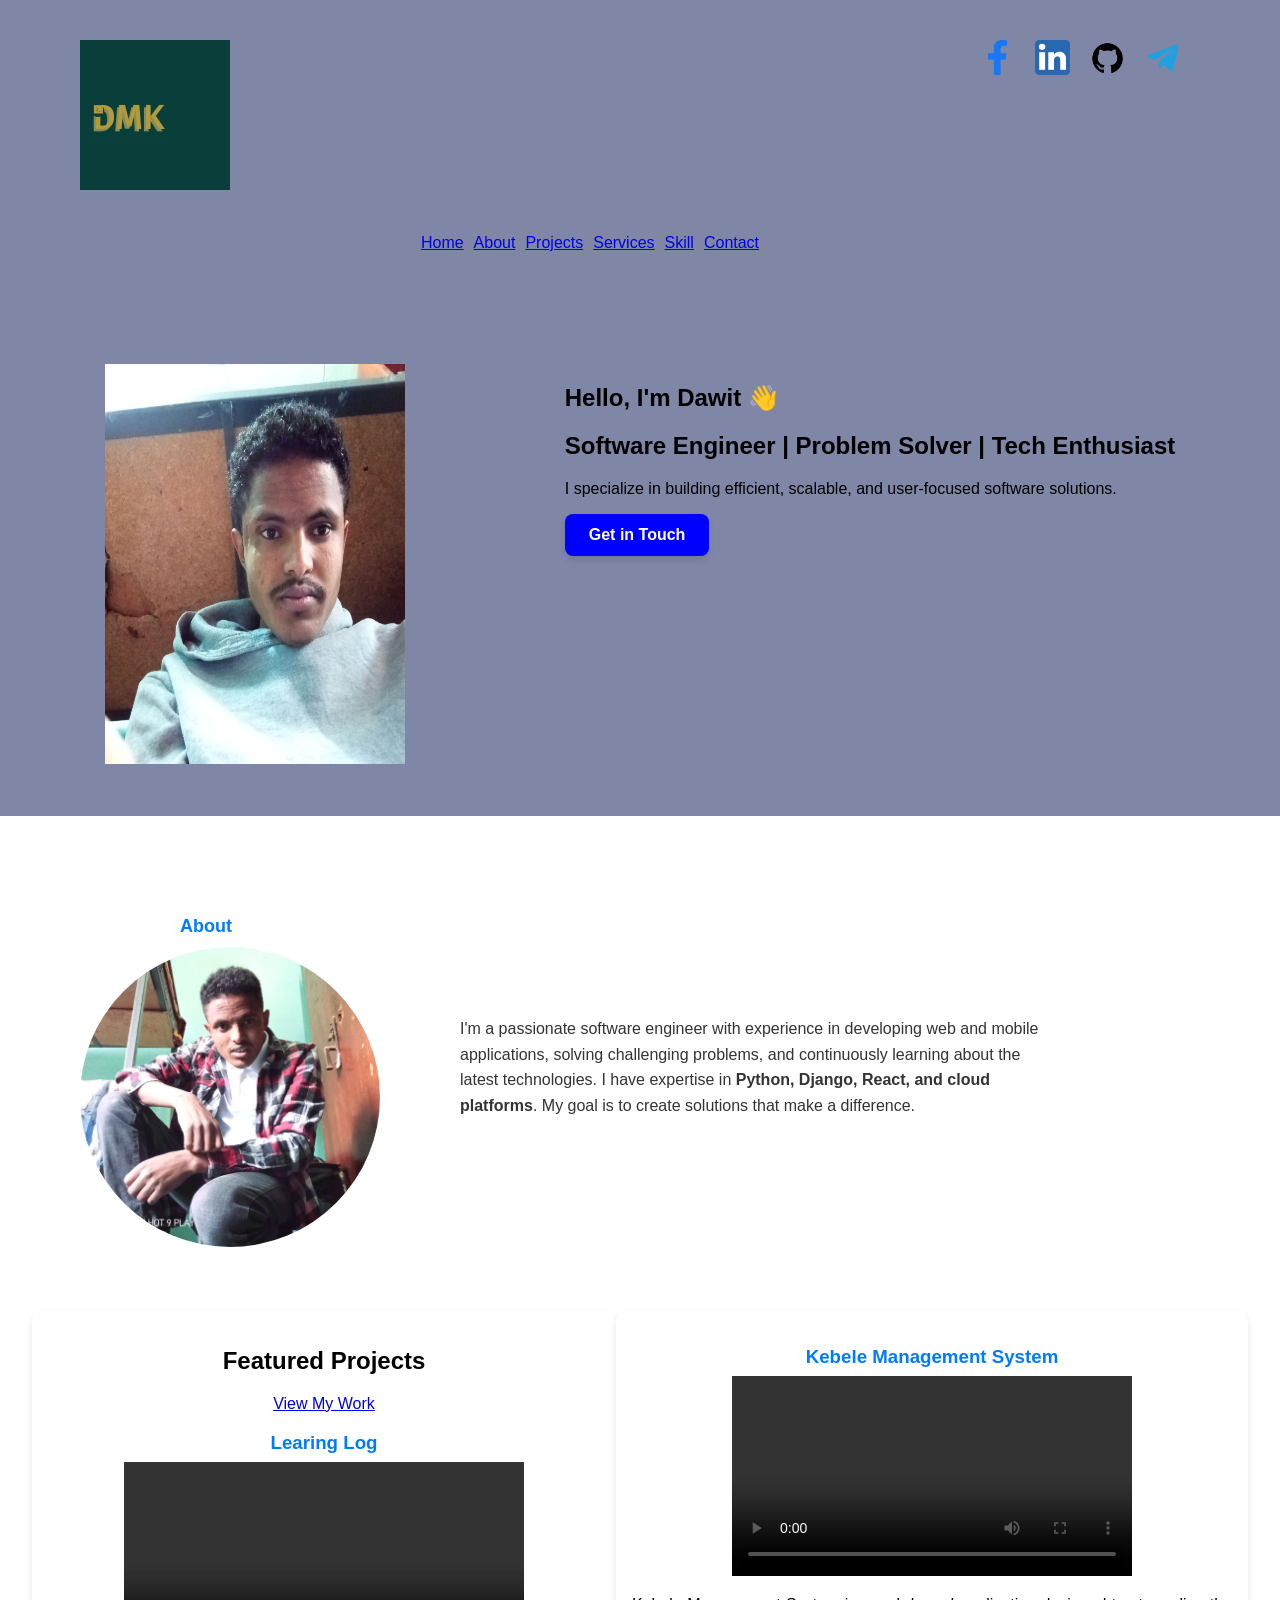
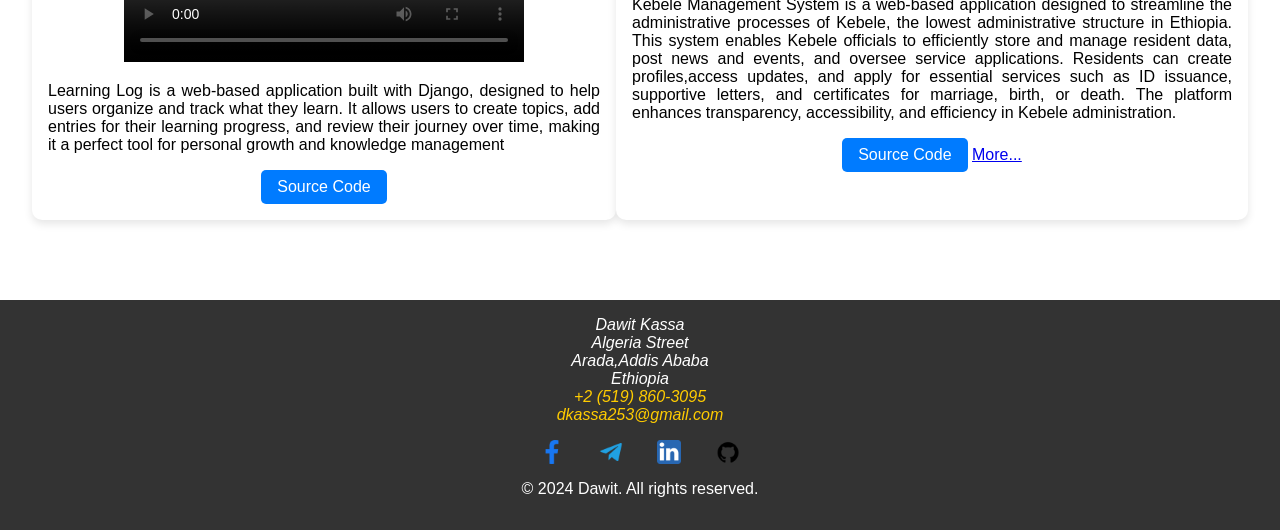
==== commit 42ef84a5: "update the munes" ====
--- a/index.html
+++ b/index.html
@@ -21,16 +21,12 @@
    <header>
         <nav>
             <ul>
-                <li><a href="index.html">Home</a></li>
-                <a href="/UGR-3391-13-portfolio-profile-html-css-js/project/about.html">About</a>
-                <a href="/UGR-3391-13-portfolio-profile-html-css-js/project/projects.html">Projec</a>  
-  
-
-                <li><a href="./project/about.html" >About</a></li>                 
-                <li><a href="./project/projects.html">Projects</a></li>
-                <li><a href="./project/services.html">Services</a></li>
-                <li><a href="./project/skill.html">Skills</a></li>
-                <li><a href="./project/contact.html">Contact</a></li>
+               <a href="index.html">Home</a>                 
+                <a href="/UGR-3391-13-portfolio-profile-html-css-js/project/about.html">About</a>           
+                <a href="/UGR-3391-13-portfolio-profile-html-css-js/project/projects.html">Projects</a>                  
+                <a href="/UGR-3391-13-portfolio-profile-html-css-js/project/services.html">Services</a>                  
+                <a href="/UGR-3391-13-portfolio-profile-html-css-js/project/skill.html">Skill</a>
+                <a href="/UGR-3391-13-portfolio-profile-html-css-js/project/contact.html">Contact</a>                 
             </ul>
         </nav>
     </header>
